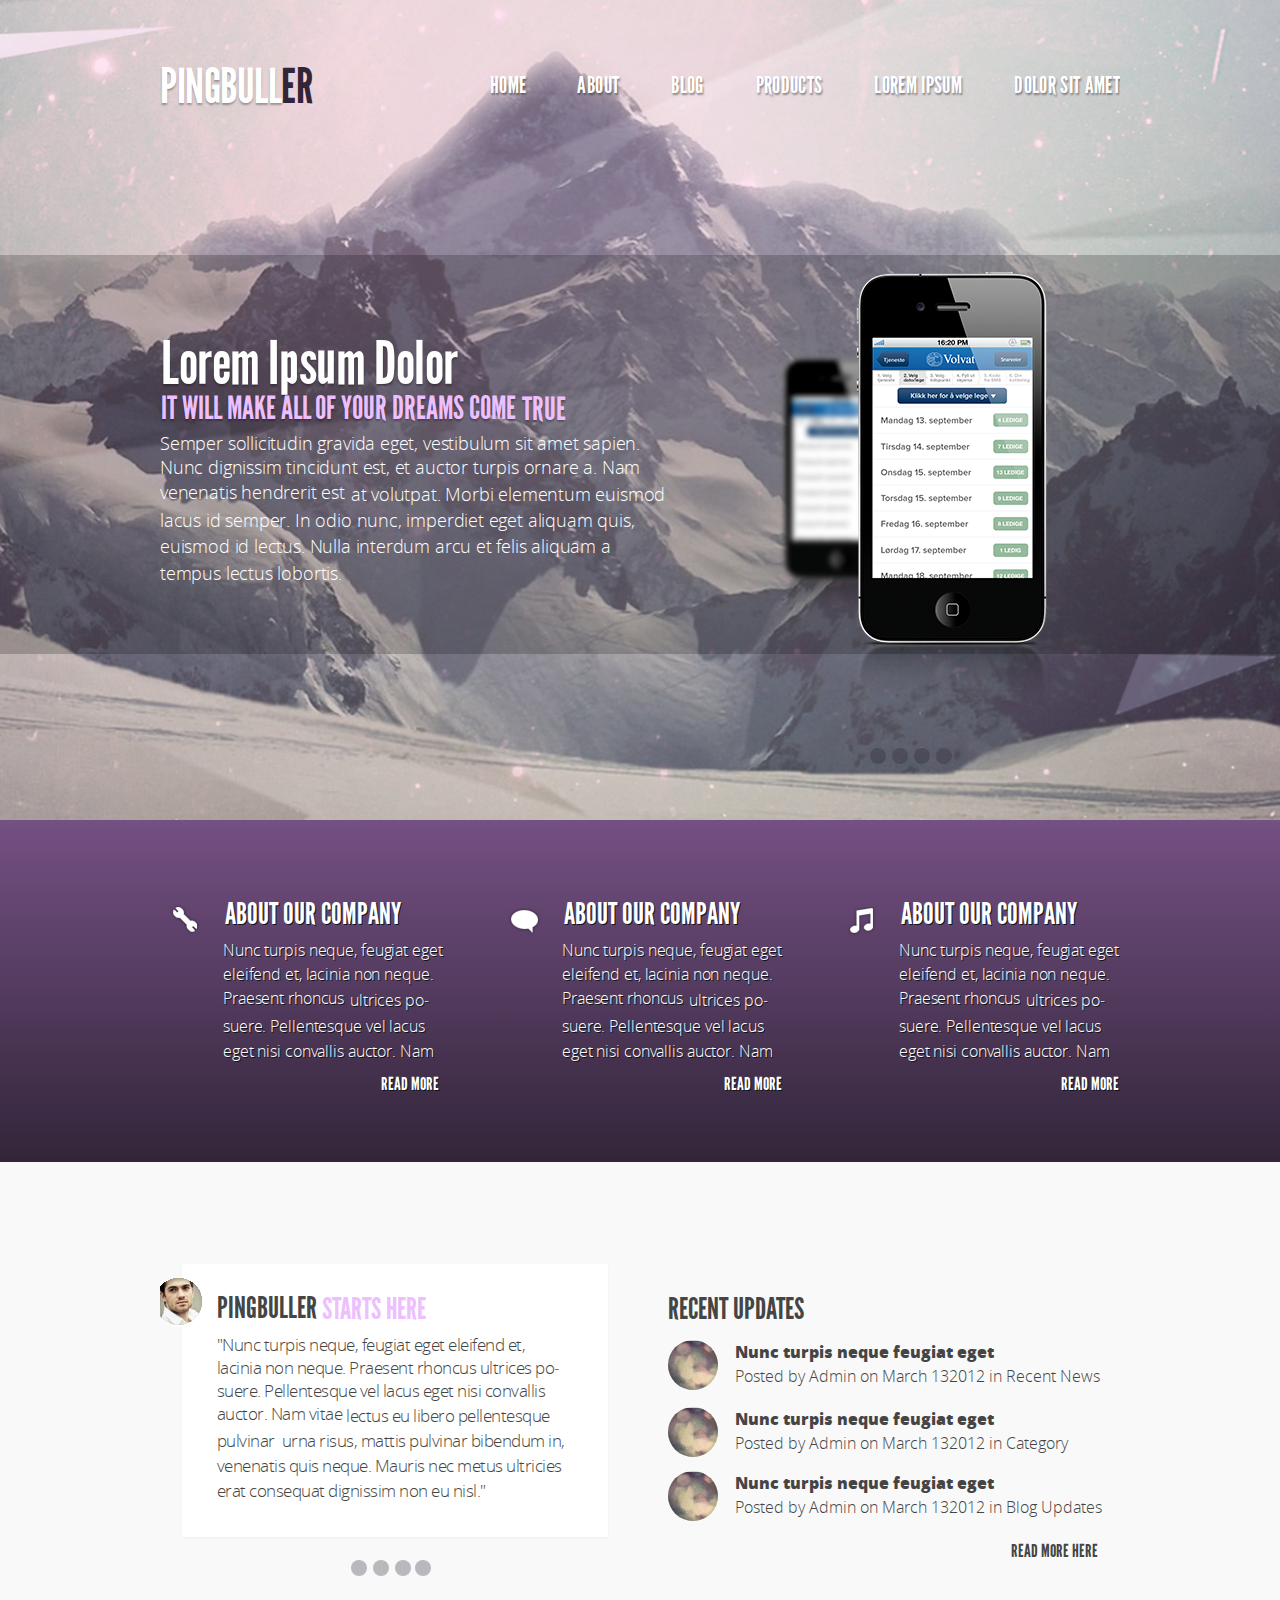
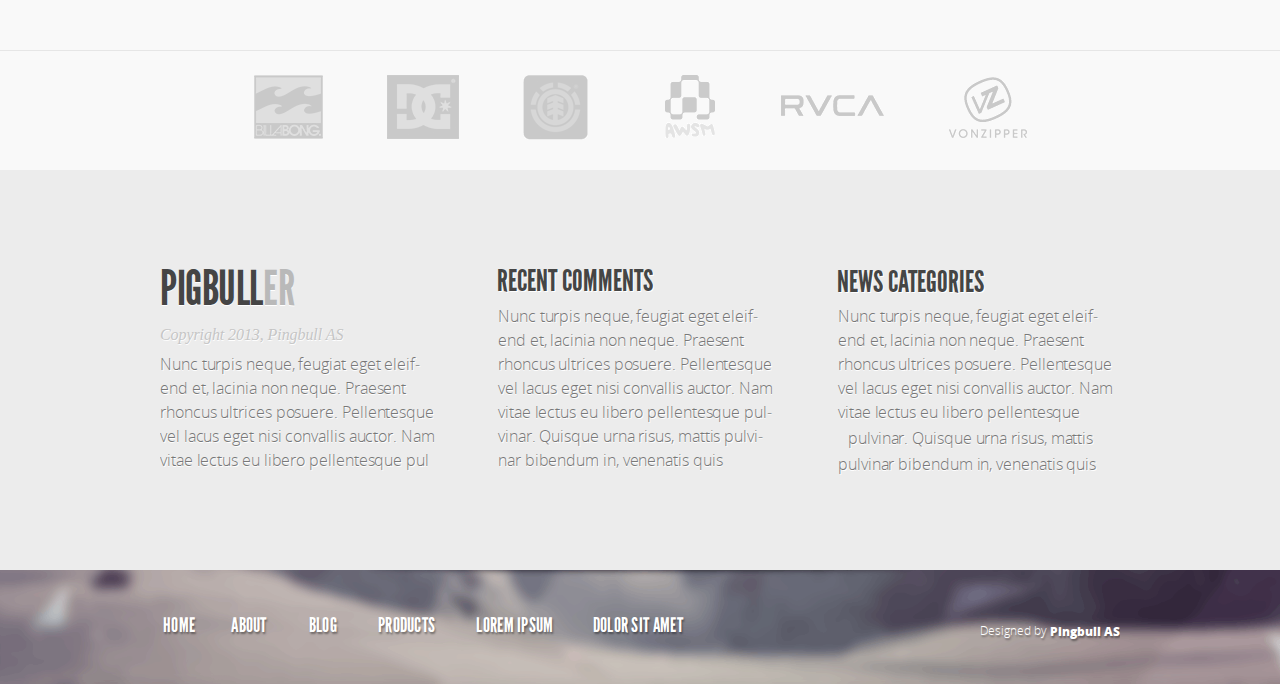
==== index.html @ 37b20852 "two size" ====
<!DOCTYPE html>
<html lang="ru">
<head>
<meta charset="utf-8">
<meta name="viewport" content="width=device-width, initial-scale=1.0">
	<link rel="stylesheet" href="css/reset.css">
	<link rel="stylesheet" href="css/style.css">
	<link rel="stylesheet" href="css/fonts.css">
	<link rel="stylesheet" href="css/media.css">
	<link rel="stylesheet" href="css/sprite.css">
	<!--[if lt IE 9]>
    <script src="http://html5shim.googlecode.com/svn/trunk/html5.js"></script>
    <script src="http://css3-mediaqueries-js.googlecode.com/svn/trunk/css3-mediaqueries.js"></script>
<![endif]-->
	<title>Pingbuller</title>
</head>
<body>
	<div class="wrapper">
		<div class="container__main">
			<div class="fon--header">
				<header class="header">
					<div class="container container--logo">
						<div class="logo">
							<a class="logo__link" href="#"><span class="logo__link logo__link--white">Pingbull</span><span class="logo__link logo__link--violet">er</span></a>
						</div>
							<div class="menu">
								<ul class="menu__list">
									<li class="menu__item"><a class="menu__link menu__link--visible" href="#">Home</a></li>
									<li class="menu__item"><a class="menu__link" href="#">About</a></li>
									<li class="menu__item"><a class="menu__link" href="#">Blog</a></li>
									<li class="menu__item"><a class="menu__link" href="#">Products</a></li>
									<li class="menu__item"><a class="menu__link" href="#">Lorem ipsum</a></li>
									<li class="menu__item menu__item--last"><a class="menu__link" href="#">dolor sit amet</a></li>
								</ul>
							</div>
						
					</div>
					<div class="slider">
						
							<div class="container ">
								<div class="slider__img clearfix">
									<img class="slider__img--small" src="img/iPhone_4_copy.png" alt="photo iPhone small">
									<img class="slider__img--big" src="img/iPhone_4.png" alt="photo iPhone big">
								</div>
							</div>
							<div class="slider__fon clearfix">
								<div class="container">
									<div class="slider__block clearfix">
										<div class="slider__content clearfix">
											<p class="slider__title slider__title--white">Lorem Ipsum Dolor</p>
											<p class="slider__title slider__title--violet">IT WILL MAKE ALL OF YOUR DREAMS COME<span class="slider__title slider__title--hidden">&nbsp;True</span></p> 
											<p class="slider__text">Semper sollicitudin gravida eget, ves&shy;tibulum sit amet sapien. Nunc dignis&shy;sim tincidunt est, et auctor turpis ornare a. Nam venenatis hendrerit est<span class="slider__text slider__text--hidden">&nbsp;at volutpat. Morbi elementum euismod lacus id semper. In odio nunc, imperdiet eget aliquam quis, euismod id lectus. Nulla interdum arcu et felis aliquam a tempus lectus lobortis.</span></p>
										</div>
									</div>
								</div>
							</div>
							<div class="slider__markers container">
								<ul class="slider__list">
									<li class="slider__item">
										<div class="slider__link--passive"></div>
										<a class="slider__link" href="#">
											<div class="slider__link--push"></div>
										</a>
									</li>
									<li class="slider__item">
										<div class="slider__link--passive"></div>
										<a class="slider__link" href="#">
											<div class="slider__link--push"></div>
										</a>
									</li>
									<li class="slider__item">
										<div class="slider__link--passive"></div>
										<a class="slider__link" href="#">
											<div class="slider__link--push"></div>
										</a>
									</li>
									<li class="slider__item">
										<div class="slider__link--passive"></div>
										<a class="slider__link" href="#">
											<div class="slider__link--push"></div>
										</a>
									</li>
								</ul>
							</div>
					</div>
				</header>
			</div>
			<main class="main">
				<div class="fon--violet">
					<div class="container container--blurbs">
						<div class="blurbs__block blurbs__block--first">
							<p class="blurbs__title blurbs__title--first">ABOUT OUR COMPANY</p>
							<p class="blurbs__text">Nunc turpis neque, feugiat eget eleifend et, lacinia non neque. Praesent rhoncus&nbsp;<span class="blurbs__text blurbs__text--hidden"> ultrices po&shy;suere. Pel&shy;lentesque vel lacus&nbsp;</span><span class="blurbs__text blurbs__text--hiddens"> eget nisi convallis auctor. Nam</span></p>
							<a class="blurbs__link" href="#">read more</a>
						</div>

						<div class="blurbs__block blurbs__block--second">
							<p class="blurbs__title blurbs__title--second">ABOUT OUR COMPANY</p>
							<p class="blurbs__text">Nunc turpis neque, feugiat eget eleifend et, lacinia non neque. Praesent rhoncus<span class="blurbs__text blurbs__text--hidden">&nbsp; ultrices po&shy;suere. Pel&shy;lentesque vel lacus</span><span class="blurbs__text blurbs__text--hiddens">&nbsp; eget nisi convallis auctor. Nam</span></p>
							<a class="blurbs__link blurbs__link--second" href="#">read more</a>
						</div>

						<div class="blurbs__block blurbs__block--third">
							<p class="blurbs__title blurbs__title--third">ABOUT OUR COMPANY</p>
							<p class="blurbs__text">Nunc turpis neque, feugiat eget eleifend et, lacinia non neque. Praesent rhoncus<span class="blurbs__text blurbs__text--hidden">&nbsp; ultrices po&shy;suere. Pel&shy;lentesque vel lacus</span><span class="blurbs__text blurbs__text--hiddens">&nbsp; eget nisi convallis auctor. Nam</span></p>
							<a class="blurbs__link blurbs__link--second" href="#">read more</a>
						</div>
					</div>
				</div>
				<div class="fon--grey">
					<div class="container">
						<div class="central__block ">
							<div class="referens clearfix">
								<div class="referens__block" >
									<p class="referens__title">PingbulLer<span class="referens__subtitle referens__subtitle--string">&nbsp;starts here</span></p> 
									<p class="referens__subtitle referens__subtitle--abzac">starts here</p>
									<p class="referens__text">&quot;Nunc turpis neque, feu&shy;giat eget eleifend et, lacinia non neque. Prae&shy;sent rhoncus ultrices po&shy;suere. Pellentesque vel lacus eget nisi conval&shy;lis auctor. Nam vitae<span class="referens__text referens__text--hidden">lectus eu libero pellentesque pulvinar</span><span class="referens__text referens__text--hiddens">&nbsp; urna risus, mattis pulvinar bibendum in, venenatis quis neque. Mauris nec metus ultricies erat consequat dignissim non eu nisl.&quot;</span></p>
								</div>
								<div class="referens__marker">
									<div class="slider__markers slider__markers--referens">
										<ul class="slider__list slider__list--referens">
											<li class="slider__item slider__item--referens"><a class="slider__link" href="#">
												<div class="slider__link--passive"></div>
												<div class="slider__link--active"></div>
												</a>
											</li>
											<li class="slider__item slider_item--referens"><a class="slider__link" href="#">
												<div class="slider__link--passive"></div>
												<div class="slider__link--active"></div>
												</a>
											</li>
											<li class="slider__item slider_item--referens"><a class="slider__link" href="#">
												<div class="slider__link--passive"></div>
												<div class="slider__link--active"></div>
												</a>
											</li>
											<li class="slider__item slider_item--referens"><a class="slider__link" href="#">
												<div class="slider__link--passive"></div>
												<div class="slider__link--active"></div>
												</a>
											</li>
										</ul>
									</div>
								</div>
							</div>

							<div class="blogs">
								<p class="blogs__title">recent updates</p>
								<ul class="blogs__content">
									<li class="blogs__item">
										<p class="blogs__text">Nunc turpis neque<span class="blogs__text blog__text--hidden">&nbsp;feugiat eget</span></p>  
										<p class="blogs__date">Posted by Admin on March 13&nbsp;<span class="blogs__date blogs__date--hidden">2012</span><span class="blogs__date blogs__date--hiddens"> in Recent News</span></p>
									</li>
									<li class="blogs__item">
										<p class="blogs__text">Nunc turpis neque<span class="blogs__text blog__text--hidden">&nbsp;feugiat eget</span></p>  
										<p class="blogs__date">Posted by Admin on March 13&nbsp;<span class="blogs__date blogs__date--hidden">2012</span><span class="blogs__date blogs__date--hiddens"> in Category</span></p>
									</li>
									<li class=" blogs__item blogs__item--corrected">
										<p class="blogs__text">Nunc turpis neque<span class="blogs__text blog__text--hidden">&nbsp;feugiat eget</span></p>  
										<p class="blogs__date">Posted by Admin on March 13&nbsp;<span class="blogs__date blogs__date--hidden">2012 </span><span class="blogs__date blogs__date--hiddens">in Blog Updates</span></p>
									</li>
								</ul>
								<a class="blogs__link blogs__link--other" href="#">More blog posts</a>
								<a class="blogs__link blogs__link--big" href="#">Read more here</a>
							</div>
						</div>
					</div>
						
						<div class="brend">
							<div class="container">
								<ul class="brend__block  clearfix">
									<li class="brend__item"><a class="brend__link brend__link--blabong" href="#"></a></li>
									<li class="brend__item"><a class="brend__link brend__link--gg" href="#"></a></li>
									<li class="brend__item"><a class="brend__link brend__link--tree" href="#"></a></li>
									<li class="brend__item"><a class="brend__link brend__link--awsm" href="#"></a></li>
									<li class="brend__item brend__item--rvca"><a class="brend__link brend__link--rvca" href="#"></a></li>
									<li class="brend__item brend__item--vonzipper"><a class="brend__link brend__link--vonzipper" href="#"></a></li>
								</ul>
							</div>
						</div>
				</div>
				<div class="fon--bej">
					<div class="container">
						<div class="news clearfix">
							<div class="news__block news__block--hidden">
								<p class="news__title">NEWS CATEGORIES</p>
								<p class="news__text">Nunc turpis neque, feugiat eget eleifend et, lacinia non neque. Praesent rhoncus ultrices posuere. Pellen&shy;tesque vel lacus eget nisi convallis auctor. Nam vitae lectus eu libero pellentesque</p>
								
							</div>
							<div class="news__block news__block--pingbuller">
								<p class="news__title news__title--pinbuller">pigbull<span class="news__title news__title--end">er</span></p>
								<p class="news__subtitle">Copyright 2013, Pingbull AS</p>
								<p class="news__text news__text--pingbuller">Nunc turpis neque, feugiat eget eleif&shy;end et, lacinia non neque. Praesent rhoncus ultrices posuere. Pellentesque vel lacus eget nisi convallis auctor. Nam vitae lectus eu libero pellentesque pul&shy;</p>

							</div>
							<div class="news__block news__block--hidden news__block--second">
								<p class="news__title">NEWS CATEGORIES</p>
								<p class="news__text">Nunc turpis neque, feugiat eget eleifend et, lacinia non neque. Praesent rhoncus ultrices posuere. Pellen&shy;tesque vel lacus eget nisi convallis auctor. Nam vitae lectus eu libero pellentesque </p>
								
							</div>
							<div class="news__block news__block--comments">
								<p class="news__title news__title--comments">RECENT COMMENTS</p>
								<p class="news__text news__text--comments">Nunc turpis neque, feugiat eget eleif&shy;end et, lacinia non neque. Praesent rhoncus ultrices posuere. Pellentesque vel lacus eget nisi convallis auctor. Nam vitae lectus eu libero pellentesque pul&shy;vinar. Quisque urna risus, mattis pulvi&shy;nar bibendum in, venenatis quis</p>
								
							</div>
							<div class="news__block news__block--last">
								<p class="news__title news__title--categories">NEWS CATEGORIES</p>
								<p class="news__text news__text--categories">Nunc turpis neque, feugiat eget eleif&shy;end et, lacinia non neque. Praesent rhoncus ultrices posuere. Pellen&shy;tesque vel lacus eget nisi convallis auctor. Nam vitae lectus eu libero pellentesque <span class="news__text news__text--hiddens">pul&shy;vinar. Quisque urna risus, mattis pulvi&shy;nar bibendum in, venenatis quis</span></p>
								
							</div>
						</div>
					</div>
				</div>
			</main>
		</div>
		<footer class="footer">
			<div class="container container--footer clearfix">
				<div class="menu menu--footer">
					<ul class="menu__list">
						<li class="menu__item menu__item--footer"><a class="menu__link menu__link--footer" href="#">Home</a></li>
						<li class="menu__item menu__item--footer"><a class="menu__link menu__link--footer" href="#">About</a></li>
						<li class="menu__item menu__item--footer"><a class="menu__link menu__link--footer" href="#">Blog</a></li>	
						<li class="menu__item menu__item--footer"><a class="menu__link menu__link--footer" href="#">Products</a></li>
						<li class="menu__item menu__item--footer"><a class="menu__link menu__link--footer" href="#">Lorem ipsum</a></li>
						<li class="menu__item menu__item--footer"><a class="menu__link menu__link--footer" href="#">dolor sit amet</a></li>
					</ul>
				</div>
				<p class="copyright copyright--footer copyright--light">Designed by <span class="copyright--bold"> Pingbull AS</span></p>
			</div>
		</footer>
	</div>
</body>
</html>
---- css/style.css ----
html,
body,
.wrapper {
	height: 100%;
}
body {
	font-family: "open_sansextrabold", "open_sanslight", "league_gothic", arial, verdana, Georgia, sans-serif;
}
.clearfix:after {
	content: ' ';
	clear: both;
	height: 0;
	display: inline-block;
	visibility: hidden;
}

.wrapper {
	width: 100%;
	background: #cecece;
}
.container__main {
	margin: 0px auto;
	min-height: 100%;
}
.container {
	margin: 0px auto;
}

/*---------HEADER ------*/

.fon--header {
	border-color: #cecece;
	background-image: url(../img/bg_960.jpg);
	background-repeat:  no-repeat;
	background-position:  top center;
	background-size: cover;
}
.header {
	margin: 0 auto;
}
/*---------LOGO--------*/

.container--logo {
	padding-top: 54px;
	position: relative;
	overflow: hidden;
}
.logo {
	display: inline-block;
	position: absolute;
	top: 54;
	left: 0;
}
.logo__link {
	display: inline-block;
	font-family: "league_gothic";
	font-size: 48px;
	letter-spacing: -0.01em;
	text-transform: uppercase;
}
.logo__link--white {
	color: #fff;
	text-shadow: 0px 2px 2px rgba(0, 0, 0, 0.3);
}
.logo__link--violet {
	color: #322539;
}

/*------MENU ----------*/
.menu {
	display: inline-block;
	margin: 0 auto;
	vertical-align: middle;
	/*border-radius: 10px;
	visibility: hidden;
	height: 259px;
	opacity: 0.9;
	background-color: rgb(54, 41, 62);
	border: 1px solid rgb(5, 17, 22);
	box-shadow: 0 3px 5px rgba(0, 0, 0, 0.2);*/
}
.menu__item {
	display: inline-block;
	text-align: right;
	vertical-align: middle;
	padding: 0;
	margin: 0;
	
	
	/*border-bottom: 1px solid rgba(53,39,61,0.9);
	-webkit-box-shadow: inset 0px 1px 0px 0px rgba(105,82,114,0.59);
    -moz-box-shadow: inset 0px 1px 0px 0px rgba(105,82,114,0.59);
	box-shadow: inset 0px 1px 0px 0px rgba(105,82,114,0.59);*/
}

.menu__list .menu__item--last {
	margin-right: 0px;
}
.menu__item--last .menu__link {
	padding-right: 0px;
}
.menu__link--visible  {
	visibility: visible;
}
.menu__link {
	display: block;
	border-bottom: 2px solid transparent;
	padding: 0px 3px;
	font-family: "league_gothic";
	text-shadow: 1px 1.7px 2px rgba(0, 0, 0, 0.4);
	font-size: 23px;
	line-height: 27px;
	text-transform: uppercase;
	color: #fff;
}

.menu__link:hover {
	border-bottom: 2px solid #edbfff;
	text-shadow: 0px 0px 10px rgba(255, 255, 255, 0.6);
	visibility: visible;
}
/*.menu__item:hover {
	border-bottom: 2px solid #edbfff;
	background-color: rgba(43, 34, 49, 0.3);
}*/
/*------SLIDER---------*/
.slider {
	
}
.slider__fon {
	background-color: rgba(0, 0, 0, 0.2);
}
.slider__block {
	position: relative;
	overflow: hidden;
}
.slider__content {
	float: left;
}
.slider__title {
	font-family: "league_gothic";
	text-shadow: 0px 2px 2px rgba(0, 0, 0, 0.3);
}
.slider__title--white {
	display: block;
	color: #fefefe;
	font-size: 35px;
	letter-spacing: -0.007em;
	font-weight: 100;
	text-transform: capitalize;
}
.slider__title--hidden {
	visibility: hidden;
}
.slider__title--violet,
.slider__title--hidden {
	display: inline-block;
	color: #edbfff;
	text-transform: uppercase;
	vertical-align: middle;
}
.slider__img {
	position: relative;
	font-size: 0;
	float: right;
	margin: 0 auto;
	height: 100%;
}
.slider__img--small {
	display: block;
	position: absolute;
	z-index: 10;
}
.slider__img--big {
	display: block;
	position: absolute;
	z-index: 20;
}
.slider__text {
	color: #fff;
	font-family: "open_sanslight";
}
.slider__markers {
	position: relative;
	overflow: hidden;
	margin: 0px auto;
}
.slider__list {
	float: right;
	width: 92px;
	margin-right: 168px;
}
.slider__item {
	display: inline-block;
    float: right;
    width: 16px;
    height: 16px;
    margin-left: 6px;
 }
.slider__link {
	display: block;
}
.slider__link--passive {
	width: 16px;
    height: 16px;
    border-radius: 100%;
	background-color: rgba(43, 34, 49, 0.3);
}
.slider__link--push {
	width: 8px;
    height: 8px;
    margin: -14px auto;
    border-radius: 100%;
    border: 1px solid #fff;
    -webkit-box-shadow: 0px 0px 5px 0px rgba(0,0,0,0.8);
    -moz-box-shadow: 0px 0px 5px 0px rgba(0,0,0,0.8);
	box-shadow: 0px 0px 5px 0px rgba(0,0,0,0.8);
	background: rgba(255,255,255,1);
	background: -moz-linear-gradient(top, rgba(255,255,255,1) 0%, rgba(212,212,212,1) 100%);
	background: -webkit-gradient(left top, left bottom, color-stop(0%, rgba(255,255,255,1)), color-stop(100%, rgba(212,212,212,1)));
	background: -webkit-linear-gradient(top, rgba(255,255,255,1) 0%, rgba(212,212,212,1) 100%);
	background: -o-linear-gradient(top, rgba(255,255,255,1) 0%, rgba(212,212,212,1) 100%);
	background: -ms-linear-gradient(top, rgba(255,255,255,1) 0%, rgba(212,212,212,1) 100%);
	background: linear-gradient(to bottom, rgba(255,255,255,1) 0%, rgba(212,212,212,1) 100%);
	visibility: hidden;
}
.slider__link--push:active {
	visibility: visible;
}

/*------MAIN ----------*/
.main {
	margin: 0 auto;
}
.fon--violet {
	position: relative;
	overflow: hidden;
	background: rgba(116,80,131,1);
	background-image: linear-gradient(to top, #322539 0%, #745083 100%);
	background: -moz-linear-gradient(top, rgba(116,80,131,1) 0%, rgba(50,37,57,1) 100%);
	background: -webkit-gradient(left top, left bottom, color-stop(0%, rgba(116,80,131,1)), color-stop(100%, rgba(50,37,57,1)));
	background: -webkit-linear-gradient(top, rgba(116,80,131,1) 0%, rgba(50,37,57,1) 100%);
	background: -o-linear-gradient(top, rgba(116,80,131,1) 0%, rgba(50,37,57,1) 100%);
	background: -ms-linear-gradient(top, rgba(116,80,131,1) 0%, rgba(50,37,57,1) 100%);
	background: linear-gradient(to bottom, rgba(116,80,131,1) 0%, rgba(50,37,57,1) 100%);
}

/*---------BLURBS ---------*/
.container--blurbs {
	position: relative;
	overflow: hidden;
	margin: 0 auto;
}
.blurbs__block {
	display: inline-block;
	float: left;
	padding: 0px;
	box-sizing: border-box;
	color: #fff;
}
.blurbs__block--third {
	padding-top: 0;
	margin-right: 0;
	padding-right: 0;
}
.blurbs__title {
	position: relative;
	font-family: "league_gothic";
	font-size: 24px;
	color: #fff;
	text-transform: uppercase;
	text-shadow: 1px 1px 0px #0f1518;
}
.blurbs__title:before {
	content: " ";
	position: absolute;
	width:  31px;
	height: 31px;
	background: url(../img/icon.png) no-repeat 0 0;
}

.blurbs__text {
	width: 196px;
	padding-top: 0px;
	font-family: "open_sanslight";
	font-size: 16px;
	color: #fff;
	letter-spacing: 0.0em;
	line-height: 24px;
	text-shadow: 1px 1px 0px #0f1518;
}
.blurbs__text--hidden,
.blurbs__text--hiddens {
	/*display: none;*/
	visibility: hidden;
}
.blurbs__link {
	display: block;
	font-family: "league_gothic";
	font-size: 18px;
	color: #fff; 
	text-align: right;
	margin-right: 6px;
	padding-top: 19px;
	text-transform: uppercase;
	text-shadow: 1px 1px 0px #0f1518;
}
.blurbs__link:hover {
	text-shadow: 0px 0px 8px rgba(255, 255, 255, 0.8);
}

/*---------REFERENS --------*/
.fon--grey{
	margin: 0 auto;
	background: #f9f9f9;
	padding-bottom: 0px;
}
.central__block {
	position: relative;
	overflow: hidden;
	
	
}
.referens {
	float: left;
	margin: 0 auto;
	font-family: "league_gothic";
	 
}
.referens__block {
	float: left;
	margin: 0px;
	background: #fff;
	-webkit-box-shadow: 0 1px 2px rgba(0,0,0,0.05);
    -moz-box-shadow: 0 1px 2px rgba(0,0,0,0.05);
	box-shadow: 0 1px 2px rgba(0,0,0,0.05);
}
.referens__title {
	position: relative;
	display: block;
	vertical-align: middle;
	color: #454545;
	text-transform: uppercase;
}
.referens__title:before {
	content: " ";
	position: absolute;
	top: -8px;
	left: -63px;
	width:  52px;
	height: 52px;
	background: url(../img/icon_photo.png) no-repeat 0 0;
}
.referens__subtitle {
	display: inline-block;
	color: #edbfff;
	text-transform: uppercase;
}
.referens__subtitle--string {
	visibility: hidden;
	display: inline-block;
}
.referens__text {
	display: inline-block;
	color: #454545;
	font-family: "open_sanslight";
	letter-spacing: -0.03em;
}
.referens__text--hidden,
.referens__text--hiddens {
	display: none;

}
.slider__markers--referens {
	float: right;
	margin: 0px auto;
	position: relative;
	overflow: hidden;
}
.slider__list--referens {
	float: right;
}
.slider__item--referens {
	display: inline-block;
    float: right;
    width: 16px;
    height: 16px;
}
/*-----BLOGS ---------*/
.blogs {
	float: left;
	margin: 0 auto;
}
.blogs__title {
	color: #454545;
	font-size: 30px;
	font-family: "league_gothic";
	text-transform: uppercase;
}

.blogs__item {
	display: inline-block;
	
	position: relative;
	text-align: left;
	font-size: 16px;
	color: #454545;
}
.blogs__item:before {
	position: absolute;
	content: " ";
	left: -67px;
	top: 0px;
	width: 50px;
	height: 50px;
	border-radius: 50%;
	background: url(../img/bgd_ul.png) no-repeat 0 0;
	-webkit-box-shadow: 2px 2px 0px 0px rgba(255,255,255,1);
    -moz-box-shadow: 2px 2px 0px 0px rgba(255,255,255,1);
	box-shadow: 2px 2px 0px 0px rgba(255,255,255,1);
    -webkit-box-shadow: inset 0px 0px 5px 0px rgba(0,0,0,0.4);
    -moz-box-shadow: inset 0px 0px 5px 0px rgba(0,0,0,0.4);
	box-shadow: inset 0px 0px 5px 0px rgba(0,0,0,0.4);
}

.blogs__text {
	margin: 0px 0px 0px 0px;
	font-family: "open_sansextrabold";
} 
.blog__text--hidden {
	display: none;
}
.blogs__date {
	margin: -1px 0px 6px 0px;
	display: inline-block;
	vertical-align: middle;
	letter-spacing: 0.00em;
	font-family: "open_sanslight";
}
.blogs__date--hidden,
.blogs__date--hiddens {
	display: none;
}

.blog__text {
	display: inline-block;
	vertical-align: middle;
}
.blog__text--hidden {
	display: none;
}
.blogs__link {
	display: block;
	
	color: #454545; 
	text-align: right;
	font-family: "league_gothic";
	font-size: 18px;
	text-shadow: 1px 1px 0px #fff;
	text-transform: uppercase;
}
/*-------LOGOS BREND --------*/
.brend {
	border-top: 2px solid #fefefe;
	border-top: 1px solid #e6e6e6;
}
.brend__block {
	position: relative;
	overflow: hidden;
	margin: 0 auto;
	
}
.brend__item {
	display: inline-block;
	float: left;
	padding: 0;
}
.brend__link {
	display: block;
}
/*-------NEWS BLOCK-----*/
.fon--bej {
	background: #ececec;
}
.news {
	position: relative;
	overflow: hidden;
}
.news__block {
	float: left;
	display: inline-block;
}
.news__title {
	font-family: "league_gothic";
	font-size: 24px;
	color: #454545;
	text-shadow: 0.5px 0.9px 0 #fff;
}
.news__text {
	font-family: "open_sanslight";
	color: #787878;
	font-size: 16px;
	text-shadow: 1px 1px 0px #fff;
}
.news__block--comments {
	display: none;
}
.news__block--pingbuller {
	display: none;
}
.news__block--last {
	margin-right: 0;
}

/*-------FOOTER-----*/
.footer {
	background:  url("../img/bgd_bottom.png") center center no-repeat;
	background-size: cover;
}
.container--footer {
	margin: 0 auto;
	position: relative;
	overflow: hidden;
}
.menu--footer {
	display: inline-block;
}
.menu__list {
	display: block;
}

.menu__link:hover {
	border-bottom: 2px solid #edbfff;
	text-shadow: 0px 0px 10px rgba(255, 255, 255, 0.6);
}	
.copyright {
	display: block;
	padding-top: 10px;
	color: #fff;
	font-size: 12px;
	text-shadow: 2px 2px 2px #000;
}
.copyright--light {
	font-family: "open_sanslight";
}
.copyright--bold {
	font-family: "open_sansextrabold";
}
---- css/fonts.css ----
@font-face {
    font-family: 'open_sanslight';
    src: url('../fonts/open_sans_light/open-sans-light-webfont.eot');
    src: url('../fonts/open_sans_light/open-sans-light-webfont.eot?#iefix') format('embedded-opentype'),
         url('../fonts/open_sans_light/open-sans-light-webfont.woff2') format('woff2'),
         url('../fonts/open_sans_light/open-sans-light-webfont.woff') format('woff'),
         url('../fonts/open_sans_light/open-sans-light-webfont.ttf') format('truetype'),
         url('../fonts/open_sans_light/open-sans-light-webfont.svg#open_sanslight') format('svg');
    font-weight: normal;
    font-style: normal;
}
@font-face {
    font-family: 'open_sanslight';
    src: url('../fonts/open_sans_light/opensans-lightitalic-webfont.eot');
    src: url('../fonts/open_sans_light/opensans-lightitalic-webfont.eot?#iefix') format('embedded-opentype'),
         url('../fonts/open_sans_light/opensans-lightitalic-webfont.woff2') format('woff2'),
         url('../fonts/open_sans_light/opensans-lightitalic-webfont.woff') format('woff'),
         url('../fonts/open_sans_light/opensans-lightitalic-webfont.ttf') format('truetype'),
         url('../fonts/open_sans_light/opensans-lightitalic-webfont.svg#open_sanslight_italic') format('svg');
    font-weight: normal;
    font-style: italic;

}

@font-face {
    font-family: 'open_sansextrabold';
    src: url('../fonts/open_sans_extrabold/open-sans-extrabold-webfont.eot');
    src: url('../fonts/open_sans_extrabold/open-sans-extrabold-webfont.eot?#iefix') format('embedded-opentype'),
         url('../fonts/open_sans_extrabold/open-sans-extrabold-webfont.woff2') format('woff2'),
         url('../fonts/open_sans_extrabold/open-sans-extrabold-webfont.woff') format('woff'),
         url('../fonts/open_sans_extrabold/open-sans-extrabold-webfont.ttf') format('truetype'),
         url('../fonts/open_sans_extrabold/open-sans-extrabold-webfont.svg#open_sansextrabold') format('svg');
    font-weight: normal;
    font-style: normal;

}
@font-face {
    font-family: 'open_sansextrabold';
    src: url('../fonts/open_sans_extrabold/opensans-extrabolditalic-webfont.eot');
    src: url('../fonts/open_sans_extrabold/opensans-extrabolditalic-webfont.eot?#iefix') format('embedded-opentype'),
         url('../fonts/open_sans_extrabold/opensans-extrabolditalic-webfont.woff2') format('woff2'),
         url('../fonts/open_sans_extrabold/opensans-extrabolditalic-webfont.woff') format('woff'),
         url('../fonts/open_sans_extrabold/opensans-extrabolditalic-webfont.ttf') format('truetype'),
         url('../fonts/open_sans_extrabold/opensans-extrabolditalic-webfont.svg#open_sansextrabold_italic') format('svg');
    font-weight: normal;
    font-style: italic;

}

@font-face {
    font-family: 'league_gothic';
    src: url('../fonts/league_gotic/leaguegothic-italic-webfont.eot');
    src: url('../fonts/league_gotic/leaguegothic-italic-webfont.eot?#iefix') format('embedded-opentype'),
         url('../fonts/league_gotic/leaguegothic-italic-webfont.woff2') format('woff2'),
         url('../fonts/league_gotic/leaguegothic-italic-webfont.woff') format('woff'),
         url('../fonts/league_gotic/leaguegothic-italic-webfont.ttf') format('truetype'),
         url('../fonts/league_gotic/leaguegothic-italic-webfont.svg#league_gothicitalic') format('svg');
    font-weight: normal;
    font-style: italic;

}
@font-face {
    font-family: 'league_gothic';
    src: url('../fonts/league_gotic/leaguegothic-regular-webfont.eot');
    src: url('../fonts/league_gotic/leaguegothic-regular-webfont.eot?#iefix') format('embedded-opentype'),
         url('../fonts/league_gotic/leaguegothic-regular-webfont.woff2') format('woff2'),
         url('../fonts/league_gotic/leaguegothic-regular-webfont.woff') format('woff'),
         url('../fonts/league_gotic/leaguegothic-regular-webfont.ttf') format('truetype'),
         url('../fonts/league_gotic/leaguegothic-regular-webfont.svg#league_gothicregular') format('svg');
    font-weight: normal;
    font-style: normal;

}
---- css/media.css ----
/*---------320px---------*/
@media screen and (max-width: 479px) {
	.container {
		max-width: 320px;/*13.3%*/
		width: 100%;
	}
	.container__main {
		padding-bottom: 201px;
	}
	.slider__text {
		display: none;
	}
	.blurbs__block {
		width: 220px;
	}
	.referens {
		width: 280px;
	}
	.referens_block {
		width: 182px; 
	}
	.referens__text--hidden {
		display: none;
	}
	.blogs {
		width: 280px;
	}
	.blogs__item {
		width: 280px;
	}
	.fon--bej {
		display: none;
	}
	.footer {
		height: 201px;
		margin-top: -201px;
	}
	.menu--footer {
		display: none;
	}
	.copyright {
		padding-top: 41px;
	}	

}
/*---------480px---------*/
@media screen and (min-width: 480px) and (max-width: 767px) {
	.container {
		max-width: 480px;/*20%*/
		width: 100%;
	}
	
	.container__main {
		padding-bottom: 201px;
	}	
	.blurbs__block {
		width: 380px;
	}
	.referens {
		width: 418px;
	}
	.referens_block {
		width: 350px;
	}
	.blogs {
		width: 342px;
	}
	.blogs__item {
		width: 265px;
	}
	.news__block {
		width: 440px;
	}
	.footer {
		height: 201px;
		margin-top: -201px;
	}
	.copyright {
		padding-top: 41px;
	}	

	.menu--footer {
		margin-top: 38px;
	}

	.menu__item--footer {
		display: inline-block;
		margin: 0px;
		margin-right: 29px;
	}
	
	.menu__item--footer:nth-child(2) {
		margin-left: 0;
		margin-right: 32px;
	}
	.menu__item--footer:nth-child(3) {
		margin-right: 32px;
	}
	.menu__item--footer:nth-child(4) {
		margin-right: 32px;
	}
	.menu__item--footer:nth-child(5) {
		margin-right: 30px;
	}
	.menu__link--footer {
		font-size: 20px;
		
		line-height: 34px;
	}
	
	.copyright--footer {
		display: block;
		float: right;
		padding-top: 91px;
		margin-right: 41px;
		line-height: 34px;
		color: #fff;
		text-shadow: 1px 1.7px 2px rgba(0, 0, 0, 0.4);
	}
}
}
/*---------768px---------*/
@media screen and (min-width: 768px)   {
	
	.container {
		max-width: 768px;/*32%*/
		width: 100%;
	}	
	
	.container__main {
		padding-bottom: 204px;
	}
	.footer {
		height: 204px;
		margin-top: -204px;
	}
	
	.logo__link--violet {
		margin-left: 4px;
	}
	.menu {
		margin-top: 86px;
		margin-left: 0px;
	}
	.menu__item {
		margin-right: 42px;
	}
	.menu__link {
		letter-spacing: 0.01em;
	}
	.slider {
		margin-top: 51px;
		padding-top: 0px;
	}
	.slider__block {
		padding-top: 102px;
	}
	.slider__title {
		margin-left: 25px;
	}

	.slider__title--white {
		font-size: 48px;
		font-weight: 400;
		line-height: 36px;
		letter-spacing: -0.004em;
	}
	.slider__img {
		margin-right: -2px;
		margin-top: 10px;
		
	}
	.slider__img--big {
		top: 7px;
		right: 71px;
	}
	.slider__img--small {
		top: 84px;
		right: 217px;
	}
	.slider__text--hidden {
		display: none;
	}
	.slider__text {
		color: #fff;
		font-family: "open_sanslight";
		font-size: 16px;
		letter-spacing: 0.00em;
		line-height: 27px;
		width: 280px;
		margin-top: -2px;
		margin-left: 25px;
		padding-bottom: 61px;
	}
	.slider__title--violet,
	.slider__title--hidden {
		font-size: 25px;
		line-height: 36px;
		letter-spacing: 0.001em;
		margin-top: 6px;
		margin-left: 22px;
	}
	.slider__markers {
		padding-top: 37px;
		padding-bottom: 101px;
	}
	.slider__list {
		margin-right: 164px;
	}
	.slider__item {
		margin-left: 6px;
	 }
	/*---------BLURBS ---------*/
	.container--blurbs {
		padding-top: 74px;
		padding-bottom: 47px;
	}
	.blurbs__block {
		width: 144px;
		margin-bottom: 20px;
		margin-left: 66px;
		margin-right: 0px;
	}
	.blurbs__text {
		width: 151px;
		margin-top: 3px;
		margin-right: 2px;
		letter-spacing: -0.007em;
		line-height: 23.5px;
	}
	.blurbs__title:before {
		top: 5px;
		left: -53px;
	}
	.blurbs__block--second {
		margin-right: 50px;
		margin-left: 108px;
	}
	.blurbs__block--third {
		margin-top: 0px;
	}
	.blurbs__text--hidden {
		visibility: visible;
	}
	.blurbs__link {
		margin-right: -2px;
		margin-top: -60px;
	}
	/*---------REFERENS --------*/
	.referens {
		width: 316px;
		margin-left: 25px;
		padding-top: 102px;
		text-shadow: 0.5px 0.9px 0 white;
		font-size: 24px;
		font-weight: 400;
		line-height: 24px;
	}
	.referens_block {
		width: 252px;
		padding: 23px 13px 0px 36px;
	}
	.referens__title {
		margin: 27px 0px 0px 41px;
		letter-spacing: 0.00em;
	}
	.referens__subtitle {
		margin: -6px 0px 0px 41px;
	}
	.referens__text {
		margin: 9px 0px 0px 39px;
		padding: 0px 25px 45px 0px;
		line-height: 23px;
		letter-spacing: -0.001em;
		text-shadow: 0.5px 0.9px 0 white;
		font-size: 16px;
		
	}
	.referens__title:before {
		top: -8px;
		left: -63px;
	}
	.referens__text--hidden {
		display: inline;
		margin-left: 4px;
	}
	.slider__markers--referens {
		margin-right: -50px;
		padding-top: 25px;
		padding-bottom: 74px;
	}
	.slider__list--referens {
		width: 92px;
		margin-right: 168px;
	}
	.slider__item--referens {
		margin-left: 4px;
	 } 
	 /*-----BLOGS ---------*/

	.blogs {
		width: 338px;
		margin-top: 124px;
		margin-left: 52px;
	}
	
	.blogs__title {
		margin: 1px 0px 0px 4px;
	}
	.blogs__content {
		margin: 12px 0px 0px 71px;
	}
	.blog__text--hidden {
		display: inline-block;
		margin-top: -4px;
	}
	.blogs__date--hidden {
		display: inline-block;
		margin-top: 2px;
		margin-left: -3px;

	}
	
	.blogs__item {
		width: 264px;
		margin: 1px 0px 8px 0px;
	}
	.blogs__link--big {
		visibility: hidden;
	}
	.blogs__link {
		margin: 0px 6px 0px 0px;
	}
	/*-------LOGOS BREND --------*/
	
	.brend__block {
		padding-top: 27px;
		padding-bottom: 30px;
		margin-left: 5px;
	}
	.brend__item {
		margin-right: 55px;
		
	}
	.brend__link--awsm {
		margin-left: 9px;
		margin-top: 0px;
	}
	.brend__link--rvca {
		margin-top: 20px;
	}
	
	.brend__item--vonzipper {
		float: right;
		margin-right: 38px;
	}
	.brend__link--vonzipper {
		margin-left: 0px;
		margin-top: 2px;
	}
	.news__block {
		width: 207px;
	}
	.news {
	padding-top: 100px;
	padding-bottom: 94px;
}
	.news__title {
			font-size: 24px;
			line-height: 24px;
			letter-spacing: 0.00em;
		}
		.news__title--comments {
			margin-top: 9px;
			margin-left: 9px;
		}	
		.news__text {
			text-shadow: 0.5px 0.9px 0 white;
			color: #787878;
			font-family: "open_sanslight";
			letter-spacing: 0.00em;
			font-size: 16px;
			font-weight: 300;
			line-height: 24px;
			margin-top: 8px;
		}
		.news__text--hiddens {
			display: none;
		}
		.news__block--second {
			
			margin-left: 59px;
		}
		.news__block--last {
			float: right;
			margin-right: 32px;
		}
	
	.copyright {
		padding-top: 41px;
	}	
	.menu--footer {
		margin-top: 38px;
	}

	.menu__item--footer {
		display: inline-block;
		margin: 0px;
		margin-right: 29px;
	}
	
	.menu__item--footer:nth-child(2) {
		margin-left: 0;
		margin-right: 32px;
	}
	.menu__item--footer:nth-child(3) {
		margin-right: 32px;
	}
	.menu__item--footer:nth-child(4) {
		margin-right: 32px;
	}
	.menu__item--footer:nth-child(5) {
		margin-right: 30px;
	}
	.menu__link--footer {
		font-size: 20px;
		
		line-height: 34px;
	}
	
	.copyright--footer {
		display: block;
		float: right;
		padding-top: 91px;
		margin-right: 41px;
		line-height: 34px;
		color: #fff;
		text-shadow: 1px 1.7px 2px rgba(0, 0, 0, 0.4);
	}
}
/*---------960px---------*/
@media (min-width: 960px)  {
	
	.container {
		max-width: 960px;/*40%*/
		width: 100%;
	}
	
	.container__main {
		padding-bottom: 114px;
	}
	.footer {
		height: 114px;
		margin-top: -114px;
	}
	.container--logo {
		padding-bottom: 142px;
	}
	.logo {
		display: inline-block;
	}
	.logo__link--violet {
		margin: 0px;
	}
	.menu {
		float: right;
		margin-top: 18px;
	}
	.menu__item:nth-child(2) {
		margin-left: 41px;
	}
	 
	.menu__item {
		margin-left: 42px;
	}
	.menu__link {
		letter-spacing: 0.015em;
	}
	.container--slider {
		margin-top: 117px;
		padding-top: 10px;
	}
	.slider__fon {
		margin-top: 12px;
	}
	.slider__block {
		padding-top: 87px;
	}
	.slider__title {
		margin-left: 1px;
		line-height: 44px;
		letter-spacing: -0.007em;
	}
	
	.slider__title--white {
		color: #fefefe;
		font-size: 60px;
	}
	.slider__block .slider__title--hidden {
		visibility: visible;
		margin-top: 2px;
	}
	.slider__title--violet,
	.slider__title--hidden {
		color: #edbfff;
		font-size: 32px;
		line-height: 43px;
		letter-spacing: -0.001em;
		margin-bottom: 4px;
		margin-top: 0px;
		
	}
	
	.slider__text {
		color: #fff;
		font-family: "open_sanslight";
		font-size: 18px;
		letter-spacing: -0.01em;
		line-height: 1.35;
		width: 514px;
		margin-top: -8px;
		margin-left: 0px;
		padding-bottom: 23px;
	}
	.slider__text--hidden {
		display: inline;
		margin-left: 1px;
	}
	.slider__img {
		margin-right: -2px;
		margin-top: 10px;
		
	}
	.slider__img--big {
		top: 7px;
		right: 71px;
	}
	.slider__img--small {
		top: 84px;
		right: 217px;
	}
	.slider__markers {
		padding-top: 94px;
		padding-bottom: 56px;
	}
	/*---------BLURBS ---------*/
	.container--blurbs {
		padding-top: 75px;
		padding-bottom: 47px;
	}
	.blurbs__block {
		width: 202px;
		margin-bottom: 20px;
		margin-left: 0px;
		margin-right: 0px;
	}
	.blurbs__block--third {
		padding-top: 15px;
	}
	.blurbs__title {
		font-size: 30px;
	}
	.blurbs__title:before {
		top: 4px;
		left: -51px;
	}
	.blurbs__block--third {
		padding: 0px;
		
	}
	.blurbs__block--first {
		margin-left: 65px;
	}
	.blurbs__block--second {
		margin-right: 135px;
		margin-left: 137px;
	}
	.blurbs__text {
		width: 226px;
		margin-top: 6px;
		margin-left: -2px;
		letter-spacing: -0.007em;
		line-height: 24px;
	}
	.blurbs__text--hidden,
	.blurbs__text--hiddens {
		visibility: visible;
	}
	.blurbs__title--first:before {
		content: " ";
		position: absolute;
		top: 9px;
		left: -55px;
		width: 30px;
		height: 31px;
		background-image: url(../img/icons.svg);
		background-repeat:  no-repeat;
		background-position:  -291px -372px;
	}
	.blurbs__title--second:before {
		content: " ";
		position: absolute;
		top: 13px;
		left: -56px;
		width: 33px;
		height: 28px;
		background-image: url(../img/icons.svg);
		background-repeat:  no-repeat;
		background-position:  -333px -372px;
	}
	.blurbs__title--third:before {
		content: " ";
		position: absolute;
		top: 12px;
		left: -54px;
		width: 29px;
		height: 29px;
		background-image: url(../img/icons.svg);
		background-repeat:  no-repeat;
		background-position:  -376px -372px;
	}
	.blurbs__link {
		margin-right: -12px;
		padding-top: 10px;
	}
	.blurbs__link--second {
		margin-right: -16px;
	}
	.central__block {
		position: relative;
		overflow: hidden;
	}
	/*---------REFERENS --------*/
	.referens {
		width: 428px;
		margin-left: 22px;
		padding-top: 102px;
		font-size: 30px;
		text-shadow: 1px 1px 0px #fff;
	}
	.referens__block {
		width: 356px;
		padding: 23px 41px 35px 29px;
	}
		
	.referens__title {
		display: inline-block;
		letter-spacing: 0.00em;
		margin: 0px 0px 0px 6px;
	}
	.referens__subtitle {
		margin: -2px 0px 0px 0px;
	}
	.referens__subtitle--abzac {
		display: none;
	}
	.referens__subtitle--string {
		visibility: visible;
	}
	.referens__text {
		margin: 6px 0px 0px 6px;
		padding: 0px;
		line-height: 23px;
		letter-spacing: -0.03em;
		font-size: 17px;
		line-height: 23px;
	}
	.referens__text--hidden {
		display: inline;
		margin-left: 4px;
	}
	
	.referens__text--hiddens {
		display: inline;
		margin-left: 0px;
	}
	.referens__title:before {
		top: -12px;
		left: -63px;
	}
	.slider__markers--referens {
		margin-right: 11px;
		padding-top: 23px;
		padding-bottom: 73px;
	}
	.slider__list--referens {
		width: 92px;
		margin-right: 168px;
	}
	.slider__item--referens {
		margin-left: 4px;
	 }
	 /*-----BLOGS ---------*/

	.blogs {
		width: 450px;
		margin-top: 127px;
		margin-left: 54px;
	}
	.blogs__item {
		width: 454px;
		margin: 0px 0px 8px 0px;
	}
	.blogs__title {
		margin: 1px 0px 0px 4px;
	}
	.blogs__content {
		margin: 13px 0px 0px 71px;
	}
	.blog__text--hidden {
		display: inline-block;
		margin-top: -5px;
		margin-left: 0px;
	}
	.blogs__date--hidden {
		display: inline-block;
		margin-top: 3px;
		margin-left: -4px;
	}
	
	.blogs__date--hiddens {
		display: inline-block;
		margin-top: 3px;
		margin-left: 4px;
	}
	.blogs__item--corrected {
		margin: -3px 0px -3px 0px;
	}
	.blogs__link--other {
		display: none;
	}
	.blogs__link--big {
		display: block;
	}
	.blogs__link {
		margin: 13px 16px 0px 0px;
	}
	/*-------LOGOS BREND --------*/
	.brend {
		margin-top: 1px;

	}
	
	.brend__block {
		margin-top: 24px;
		margin-left: 94px;
		padding-bottom: 30px;
	}
	.brend__item {
		margin-right: 64px;
		margin-left: 0px;
	}
	.brend__item:nth-child(3) {
		margin-right: 70px;
		
	}

	.brend__link--awsm {
		margin-left: 7px;
		margin-top: 0px;
	}
	.brend__link--rvca {
		margin-left: 2px;
		margin-top: 20px;
	}
	.brend__link--vonzipper {
		margin-left: 1px;
		margin-top: 2px;
	}
	/*-------NEWS BLOCK --------*/
	.news__block {
		width: 268px;
		margin-top: 15px;
		margin-right: 20px;
	} 
	.news {
	padding-top: 75px;
	padding-bottom: 94px;
}
	.news__block--hidden {
		display: none;
	}
	.news__block--comments {
		display: inline-block;
		margin-right: 30px;
	}
	.news__block--pingbuller {
		display: inline-block;
		margin-right: 60px;
	}
	.news__title {
		text-shadow: 0.5px 0.9px 0 white;
		color: #454545;
		font-family: "league_gothic";
		font-size: 30px;
		font-weight: 400;
		line-height: 24px;
		letter-spacing: 0.00em;
	}
	.news__title--comments {
		margin-top: 9px;
		margin-left: 9px;
	}	
	.news__text {
		text-shadow: 0.5px 0.9px 0 white;
		color: #787878;
		font-family: "open_sanslight";
		letter-spacing: 0.00em;
		font-size: 16px;
		font-weight: 300;
		line-height: 24px;
	}
	.news__text--comments {
		margin-top: 10px;
		margin-left: 10px;
	}
	.news__title--pinbuller {
		display: inline-block;
		vertical-align: middle;
		margin-top: 12px;
		margin-left: 0px;
		text-shadow: 0 1px 0 white;
		color: #454545;
		font-family: "league_gothic";
		font-size: 48px;
		font-weight: 400;
		line-height: 34px;
		text-transform: uppercase;
		letter-spacing: -0.01em;
	}
	.news__title--end {
		display: inline-block;
		vertical-align: middle;
		margin-top: -6px;
		text-shadow: 0 1px 0 white;
		color: #b9b9b9;
		font-family: "league_gothic";
		font-size: 48px;
		font-weight: 400;
		line-height: 34px;
		text-transform: uppercase;
		letter-spacing: 0.00em;
	}
	.news__subtitle {
		margin-top: 17px;
		margin-left: 0px;
		letter-spacing: -0.005em;
		text-shadow: 0.5px 0.9px 0 white;
		color: #c5c5c5;
		font-family: Georgia;
		font-size: 16px;
		font-style: italic;
		line-height: 24px;
	}
	.news__text {
		width: 279px;
		margin-top: 11px;
		margin-left: 10px;
		letter-spacing: -0.005em;
		line-height: 24px;
	}

	.news__text--pingbuller {
		margin-top: 5px;
		margin-left: 0px;
	}
	.news__title--categories {
		margin-top: 10px;
		margin-left: 51px;
	}
	.news__text--categories {
		margin-top: 10px;
		margin-left: 52px;
	}
	
	.menu--footer {
		float: left;
		margin-left: 0px;
		margin-top: 38px;
	}

	.menu__item--footer {
		display: inline-block;
		margin: 0px;
		margin-right: 26px;
	}
	
	.menu__item--footer:nth-child(2) {
		margin-left: 0;
		margin-right: 32px;
	}
	.menu__item--footer:nth-child(3) {
		margin-right: 31px;
	}
	.menu__item--footer:nth-child(4) {
		margin-right: 31px;
	}
	.menu__item--footer:nth-child(5) {
		margin-right: 29px;
	}
	.menu__link--footer {
		font-size: 20px;
		font-weight: 400;
		line-height: 34px;
	}
	
	.copyright--footer {
		display: inline-block;
		float: right;
		padding-top: 43px;
		line-height: 34px;
		color: #fff;
		text-shadow: 1px 1.7px 2px rgba(0, 0, 0, 0.4);
	}
}
---- css/sprite.css ----
.brend__link--blabong {
	background: url('../img/sprite_brends.png') no-repeat -7px -22px;
	width: 69px;
	height: 64px;
}
.brend__link--blabong:hover {
	background: url('../img/sprite_brends.png') no-repeat -7px -100px;
	width: 69px;
	height: 64px;
}
.brend__link--gg {
	background: url('../img/sprite_brends.png') no-repeat -141px -22px;
	width: 72px;
	height: 64px;
}
.brend__link--gg:hover {
	background: url('../img/sprite_brends.png') no-repeat -141px -100px;
	width: 72px;
	height: 64px;
}
.brend__link--tree {
	background: url('../img/sprite_brends.png') no-repeat -277px -22px;
	width: 65px;
	height: 65px;
}
.brend__link--tree:hover {
	background: url('../img/sprite_brends.png') no-repeat -277px -100px;
	width: 65px;
	height: 65px;
}
.brend__link--awsm {
	background: url('../img/sprite_brends.png') no-repeat -417px -23px;
	width: 50px;
	height: 63px;
}
.brend__link--awsm:hover {
	background: url('../img/sprite_brends.png') no-repeat -417px -101px;
	width: 50px;
	height: 63px;
}
.brend__link--rvca {
	background: url('../img/sprite_brends.png') no-repeat -535px -44px;
	width: 103px;
	height: 21px;
}
.brend__link--rvca:hover {
	background: url('../img/sprite_brends.png') no-repeat -535px -122px;
	width: 103px;
	height: 21px;
}
.brend__link--vonzipper {
	background: url('../img/sprite_brends.png') no-repeat -704px -24px;
	width: 78px;
	height: 61px;
}
.brend__link--vonzipper:hover {
	background: url('../img/sprite_brends.png') no-repeat -704px -102px;
	width: 78px;
	height: 61px;
}
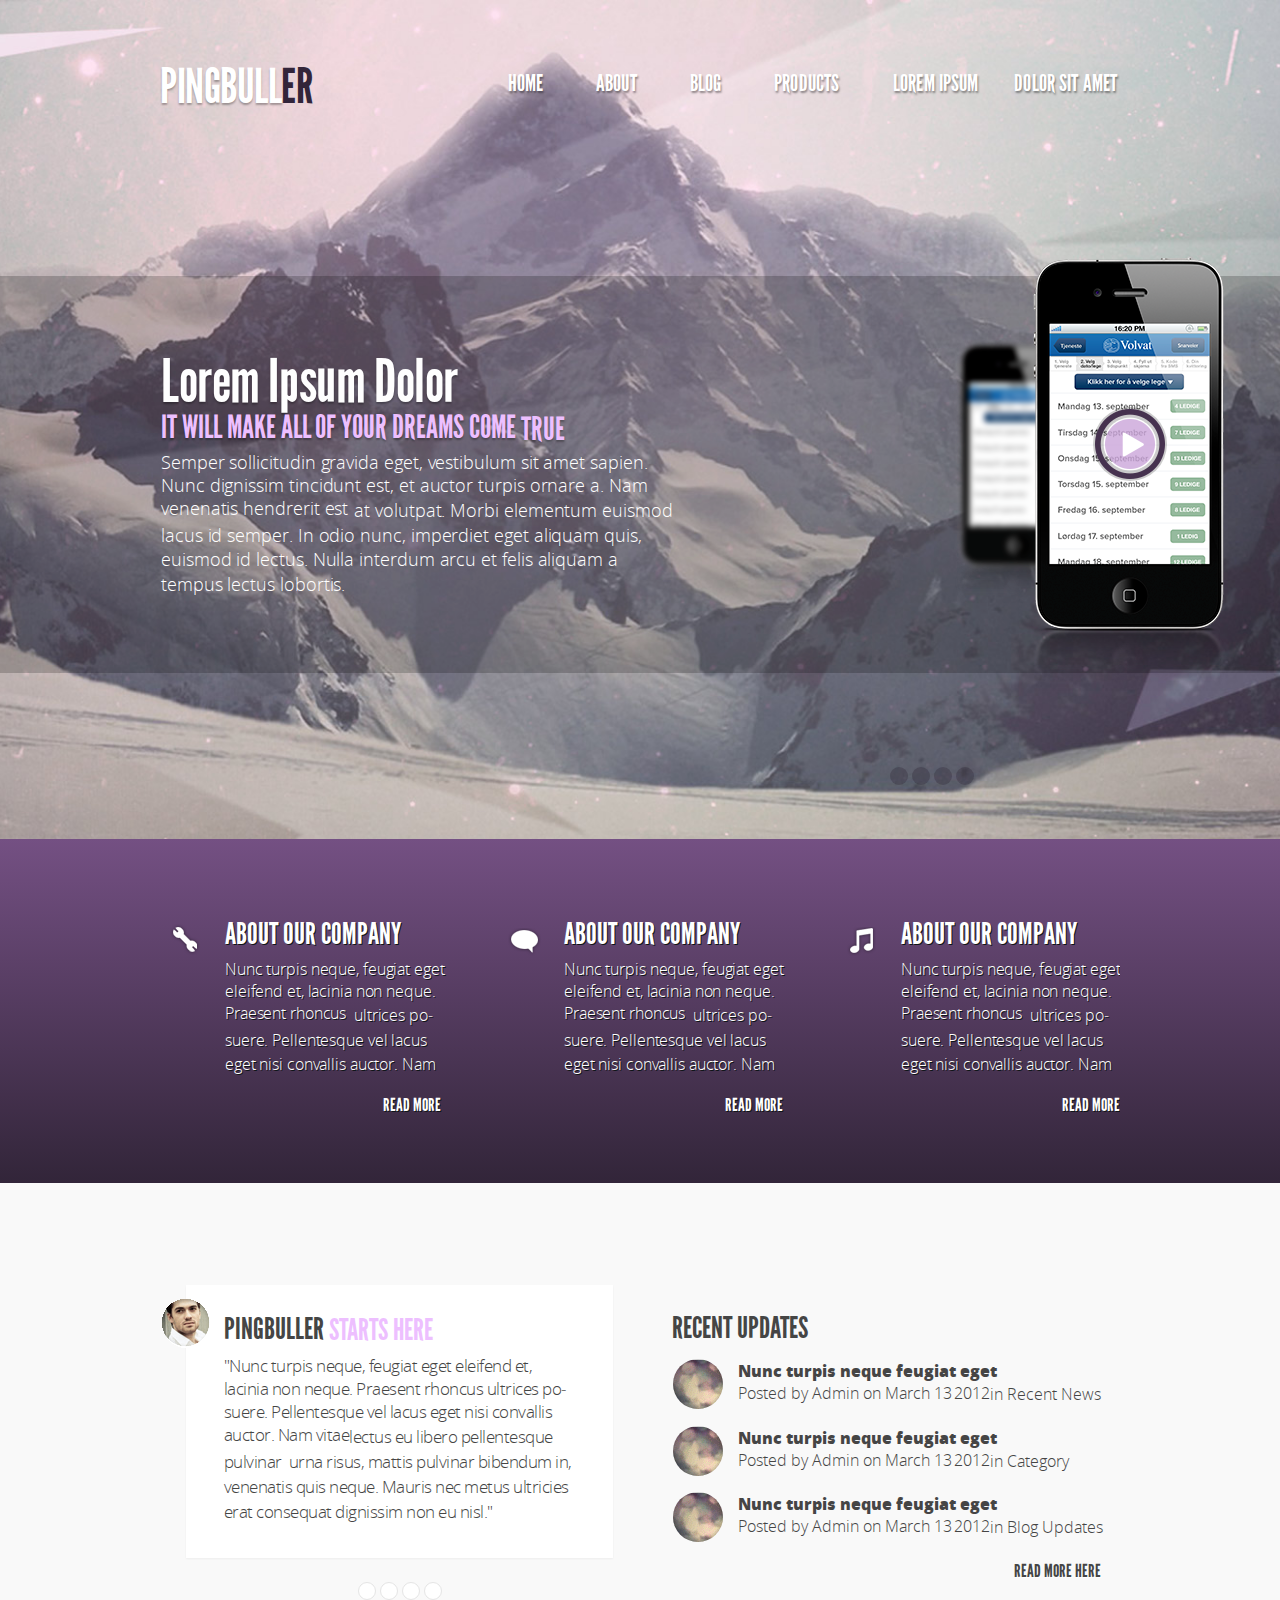
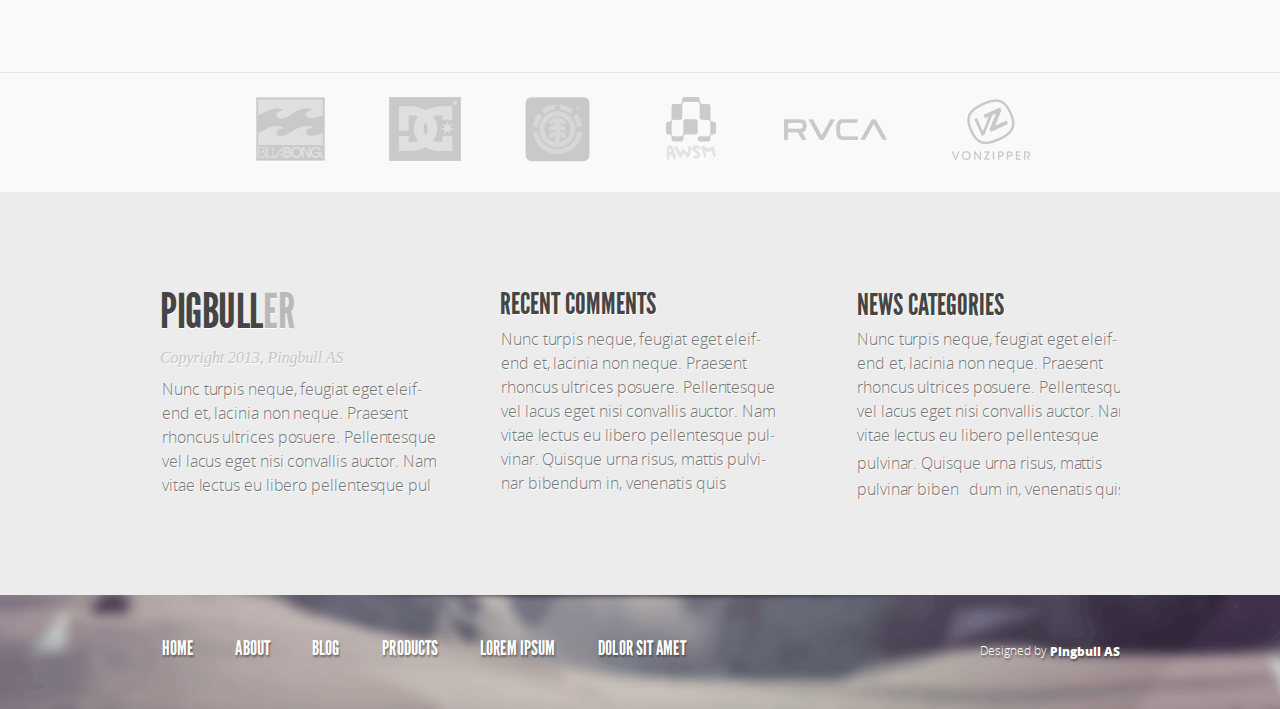
==== commit fe0c45c7: "validated" ====
--- a/index.html
+++ b/index.html
@@ -2,148 +2,153 @@
 <html lang="ru">
 <head>
 <meta charset="utf-8">
+<meta http-equiv="X-UA-Compatible" content="IE=edge">
 <meta name="viewport" content="width=device-width, initial-scale=1.0">
+<meta http-equiv="X-UA-Compatible" content="IE=edge" >
 	<link rel="stylesheet" href="css/reset.css">
 	<link rel="stylesheet" href="css/style.css">
+	<link rel="stylesheet" href="css/media.css">
 	<link rel="stylesheet" href="css/fonts.css">
-	<link rel="stylesheet" href="css/media.css">
 	<link rel="stylesheet" href="css/sprite.css">
 	<!--[if lt IE 9]>
-    <script src="http://html5shim.googlecode.com/svn/trunk/html5.js"></script>
-    <script src="http://css3-mediaqueries-js.googlecode.com/svn/trunk/css3-mediaqueries.js"></script>
-<![endif]-->
+		<script src="http://css3-mediaqueries-js.googlecode.com/files/css3-mediaqueries.js"></script>
+	<![endif]-->
+	<!--[if lte IE 8]>
+		<script src="http://html5shiv.googlecode.com/svn/trunk/html5.js"></script>
+	<![endif]-->
 	<title>Pingbuller</title>
 </head>
 <body>
 	<div class="wrapper">
 		<div class="container__main">
-			<div class="fon--header">
-				<header class="header">
+			<header>
+				<div class="fon--header">
 					<div class="container container--logo">
-						<div class="logo">
-							<a class="logo__link" href="#"><span class="logo__link logo__link--white">Pingbull</span><span class="logo__link logo__link--violet">er</span></a>
-						</div>
-							<div class="menu">
-								<ul class="menu__list">
-									<li class="menu__item"><a class="menu__link menu__link--visible" href="#">Home</a></li>
-									<li class="menu__item"><a class="menu__link" href="#">About</a></li>
-									<li class="menu__item"><a class="menu__link" href="#">Blog</a></li>
-									<li class="menu__item"><a class="menu__link" href="#">Products</a></li>
-									<li class="menu__item"><a class="menu__link" href="#">Lorem ipsum</a></li>
-									<li class="menu__item menu__item--last"><a class="menu__link" href="#">dolor sit amet</a></li>
+							<div class="logo">
+								<a class="logo__link" href="#"><span class="logo__link logo__link--white">Pingbull</span><span class="logo__link logo__link--violet">er</span></a>
+							</div>
+							<div class="menu menu--header">
+								<ul class="menu__list menu__list--header">
+									<li class="menu__item menu__item--header menu__item--visible"><a class="menu__link menu__link--header menu__link--visible" href="#">Home</a></li>
+									<li class="menu__item menu__item--header"><a class="menu__link menu__link--header" href="#">About</a></li>
+									<li class="menu__item menu__item--header"><a class="menu__link menu__link--header" href="#">Blog</a></li>
+									<li class="menu__item menu__item--header"><a class="menu__link menu__link--header" href="#">Products</a></li>
+									<li class="menu__item menu__item--header"><a class="menu__link menu__link--header" href="#">Lorem ipsum</a></li>	
+									<li class="menu__item menu__item--header menu__item--last"><a class="menu__link menu__link--header" href="#">dolor sit amet</a></li>
 								</ul>
 							</div>
-						
 					</div>
 					<div class="slider">
-						
-							<div class="container ">
-								<div class="slider__img clearfix">
-									<img class="slider__img--small" src="img/iPhone_4_copy.png" alt="photo iPhone small">
-									<img class="slider__img--big" src="img/iPhone_4.png" alt="photo iPhone big">
-								</div>
-							</div>
-							<div class="slider__fon clearfix">
-								<div class="container">
-									<div class="slider__block clearfix">
-										<div class="slider__content clearfix">
-											<p class="slider__title slider__title--white">Lorem Ipsum Dolor</p>
-											<p class="slider__title slider__title--violet">IT WILL MAKE ALL OF YOUR DREAMS COME<span class="slider__title slider__title--hidden">&nbsp;True</span></p> 
-											<p class="slider__text">Semper sollicitudin gravida eget, ves&shy;tibulum sit amet sapien. Nunc dignis&shy;sim tincidunt est, et auctor turpis ornare a. Nam venenatis hendrerit est<span class="slider__text slider__text--hidden">&nbsp;at volutpat. Morbi elementum euismod lacus id semper. In odio nunc, imperdiet eget aliquam quis, euismod id lectus. Nulla interdum arcu et felis aliquam a tempus lectus lobortis.</span></p>
-										</div>
-									</div>
-								</div>
-							</div>
-							<div class="slider__markers container">
-								<ul class="slider__list">
-									<li class="slider__item">
-										<div class="slider__link--passive"></div>
-										<a class="slider__link" href="#">
-											<div class="slider__link--push"></div>
-										</a>
-									</li>
-									<li class="slider__item">
-										<div class="slider__link--passive"></div>
-										<a class="slider__link" href="#">
-											<div class="slider__link--push"></div>
-										</a>
-									</li>
-									<li class="slider__item">
-										<div class="slider__link--passive"></div>
-										<a class="slider__link" href="#">
-											<div class="slider__link--push"></div>
-										</a>
-									</li>
-									<li class="slider__item">
-										<div class="slider__link--passive"></div>
-										<a class="slider__link" href="#">
-											<div class="slider__link--push"></div>
-										</a>
-									</li>
-								</ul>
-							</div>
-					</div>
-				</header>
-			</div>
+						<div class="slider__img clearfix">
+							<div class="img__block">
+								<img class="slider__img--small" src="img/iPhone_4_copy.png" alt="photo iPhone small">
+								<img class="slider__img--big" src="img/iPhone_4.png" alt="photo iPhone big">
+								<div class="button__play">
+									<a class="button__img" href="#"> </a>
+								</div>
+								
+							</div>
+						</div>
+						<div class="fon--slider">
+							<div class="container container--slider clearfix">
+								<div class="slider__block clearfix">
+									<div class="slider__content clearfix">
+										<p class="slider__title slider__title--white">Lorem Ipsum Dolor</p>
+										<p class="slider__title slider__title--violet">IT WILL MAKE ALL OF YOUR DREAMS COME<span class="slider__title slider__title--hidden">&nbsp;True</span></p> 
+										<p class="slider__text">Semper sollicitudin gravida eget, ves&shy;tibulum sit amet sapien. Nunc dignis&shy;sim tincidunt est, et auctor turpis ornare a. Nam venenatis hendrerit est<span class="slider__text slider__text--hidden">&nbsp;at volutpat. Morbi elementum euismod lacus id semper. In odio nunc, imperdiet eget aliquam quis, euismod id lectus. Nulla interdum arcu et felis aliquam a tempus lectus lobortis.</span></p>
+									</div>
+								</div>
+							</div>
+						</div>
+						<div class="slider__markers container">
+							<ul class="slider__list">
+								<li class="slider__item">
+							 		<div class="slider__marker">
+										<a class="slider__link" href="#"></a>
+									</div>
+								</li>
+								<li class="slider__item">
+							 		<div class="slider__marker">
+										<a class="slider__link" href="#"></a>
+									</div>
+								</li>
+								<li class="slider__item">
+							 		<div class="slider__marker">
+										<a class="slider__link" href="#"></a>
+									</div>
+								</li>
+								<li class="slider__item">
+							 		<div class="slider__marker">
+										<a class="slider__link" href="#"></a>
+									</div>
+								</li>
+							</ul>
+						</div>
+					</div>
+				</div>
+			</header>
 			<main class="main">
 				<div class="fon--violet">
-					<div class="container container--blurbs">
-						<div class="blurbs__block blurbs__block--first">
-							<p class="blurbs__title blurbs__title--first">ABOUT OUR COMPANY</p>
-							<p class="blurbs__text">Nunc turpis neque, feugiat eget eleifend et, lacinia non neque. Praesent rhoncus&nbsp;<span class="blurbs__text blurbs__text--hidden"> ultrices po&shy;suere. Pel&shy;lentesque vel lacus&nbsp;</span><span class="blurbs__text blurbs__text--hiddens"> eget nisi convallis auctor. Nam</span></p>
-							<a class="blurbs__link" href="#">read more</a>
-						</div>
+					<div class="container">
+						<div class="blurbs__container clearfix">
+							<div class="blurbs__block blurbs__block--first">
+								<p class="blurbs__title blurbs__title--first">ABOUT OUR COMPANY</p>
+								<p class="blurbs__text">Nunc turpis neque, feugiat eget eleifend et, lacinia non neque. Praesent rhoncus&nbsp;<span class="blurbs__text blurbs__text--hidden"> ultrices po&shy;suere. Pel&shy;lentesque vel lacus&nbsp;</span><span class="blurbs__text blurbs__text--hiddens"> eget nisi convallis auctor. Nam</span></p>
+								<a class="blurbs__link" href="#">read more</a>
+							</div>
 
-						<div class="blurbs__block blurbs__block--second">
-							<p class="blurbs__title blurbs__title--second">ABOUT OUR COMPANY</p>
-							<p class="blurbs__text">Nunc turpis neque, feugiat eget eleifend et, lacinia non neque. Praesent rhoncus<span class="blurbs__text blurbs__text--hidden">&nbsp; ultrices po&shy;suere. Pel&shy;lentesque vel lacus</span><span class="blurbs__text blurbs__text--hiddens">&nbsp; eget nisi convallis auctor. Nam</span></p>
-							<a class="blurbs__link blurbs__link--second" href="#">read more</a>
-						</div>
+							<div class="blurbs__block blurbs__block--second">
+								<p class="blurbs__title blurbs__title--second">ABOUT OUR COMPANY</p>
+								<p class="blurbs__text">Nunc turpis neque, feugiat eget eleifend et, lacinia non neque. Praesent rhoncus<span class="blurbs__text blurbs__text--hidden">&nbsp; ultrices po&shy;suere. Pel&shy;lentesque vel lacus</span><span class="blurbs__text blurbs__text--hiddens">&nbsp; eget nisi convallis auctor. Nam</span></p>
+								<a class="blurbs__link blurbs__link--second" href="#">read more</a>
+							</div>
 
-						<div class="blurbs__block blurbs__block--third">
-							<p class="blurbs__title blurbs__title--third">ABOUT OUR COMPANY</p>
-							<p class="blurbs__text">Nunc turpis neque, feugiat eget eleifend et, lacinia non neque. Praesent rhoncus<span class="blurbs__text blurbs__text--hidden">&nbsp; ultrices po&shy;suere. Pel&shy;lentesque vel lacus</span><span class="blurbs__text blurbs__text--hiddens">&nbsp; eget nisi convallis auctor. Nam</span></p>
-							<a class="blurbs__link blurbs__link--second" href="#">read more</a>
+							<div class="blurbs__block blurbs__block--third">
+								<p class="blurbs__title blurbs__title--third">ABOUT OUR COMPANY</p>
+								<p class="blurbs__text">Nunc turpis neque, feugiat eget eleifend et, lacinia non neque. Praesent rhoncus<span class="blurbs__text blurbs__text--hidden">&nbsp; ultrices po&shy;suere. Pel&shy;lentesque vel lacus</span><span class="blurbs__text blurbs__text--hiddens">&nbsp; eget nisi convallis auctor. Nam</span></p>
+								<a class="blurbs__link blurbs__link--second" href="#">read more</a>
+							</div>
 						</div>
 					</div>
 				</div>
 				<div class="fon--grey">
 					<div class="container">
-						<div class="central__block ">
-							<div class="referens clearfix">
-								<div class="referens__block" >
-									<p class="referens__title">PingbulLer<span class="referens__subtitle referens__subtitle--string">&nbsp;starts here</span></p> 
-									<p class="referens__subtitle referens__subtitle--abzac">starts here</p>
-									<p class="referens__text">&quot;Nunc turpis neque, feu&shy;giat eget eleifend et, lacinia non neque. Prae&shy;sent rhoncus ultrices po&shy;suere. Pellentesque vel lacus eget nisi conval&shy;lis auctor. Nam vitae<span class="referens__text referens__text--hidden">lectus eu libero pellentesque pulvinar</span><span class="referens__text referens__text--hiddens">&nbsp; urna risus, mattis pulvinar bibendum in, venenatis quis neque. Mauris nec metus ultricies erat consequat dignissim non eu nisl.&quot;</span></p>
+						<div class="central__block clearfix">
+							<div class="referens">
+								<div class="referens__block ">
+									<div class="referens__content">
+										<p class="referens__title">PingbulLer<span class="referens__subtitle referens__subtitle--string">&nbsp;starts here</span></p> 
+										<p class="referens__subtitle referens__subtitle--abzac">starts here</p>
+										<p class="referens__text">&quot;Nunc turpis neque, feu&shy;giat eget eleifend et, lacinia non neque. Prae&shy;sent rhoncus ultrices po&shy;suere. Pellentesque vel lacus eget nisi conval&shy;lis auctor. Nam vitae<span class="referens__text referens__text--hidden">lectus eu libero pellentesque pulvinar</span><span class="referens__text referens__text--hiddens">&nbsp; urna risus, mattis pulvinar bibendum in, venenatis quis neque. Mauris nec metus ultricies erat consequat dignissim non eu nisl.&quot;</span></p>
+									</div>
 								</div>
 								<div class="referens__marker">
 									<div class="slider__markers slider__markers--referens">
 										<ul class="slider__list slider__list--referens">
-											<li class="slider__item slider__item--referens"><a class="slider__link" href="#">
-												<div class="slider__link--passive"></div>
-												<div class="slider__link--active"></div>
-												</a>
-											</li>
-											<li class="slider__item slider_item--referens"><a class="slider__link" href="#">
-												<div class="slider__link--passive"></div>
-												<div class="slider__link--active"></div>
-												</a>
-											</li>
-											<li class="slider__item slider_item--referens"><a class="slider__link" href="#">
-												<div class="slider__link--passive"></div>
-												<div class="slider__link--active"></div>
-												</a>
-											</li>
-											<li class="slider__item slider_item--referens"><a class="slider__link" href="#">
-												<div class="slider__link--passive"></div>
-												<div class="slider__link--active"></div>
-												</a>
+											<li class="slider__item">
+										 		<div class="slider__marker">
+													<a class="slider__link--referens" href="#"></a>
+												</div>
+											</li>
+											<li class="slider__item">
+										 		<div class="slider__marker">
+													<a class="slider__link--referens" href="#"></a>
+												</div>
+											</li>
+											<li class="slider__item">
+										 		<div class="slider__marker">
+													<a class="slider__link--referens" href="#"></a>
+												</div>
+											</li>
+											<li class="slider__item">
+										 		<div class="slider__marker">
+													<a class="slider__link--referens" href="#"></a>
+												</div>
 											</li>
 										</ul>
 									</div>
 								</div>
 							</div>
-
 							<div class="blogs">
 								<p class="blogs__title">recent updates</p>
 								<ul class="blogs__content">
@@ -165,8 +170,7 @@
 							</div>
 						</div>
 					</div>
-						
-						<div class="brend">
+					<div class="brend">
 							<div class="container">
 								<ul class="brend__block  clearfix">
 									<li class="brend__item"><a class="brend__link brend__link--blabong" href="#"></a></li>
@@ -184,7 +188,7 @@
 						<div class="news clearfix">
 							<div class="news__block news__block--hidden">
 								<p class="news__title">NEWS CATEGORIES</p>
-								<p class="news__text">Nunc turpis neque, feugiat eget eleifend et, lacinia non neque. Praesent rhoncus ultrices posuere. Pellen&shy;tesque vel lacus eget nisi convallis auctor. Nam vitae lectus eu libero pellentesque</p>
+								<p class="news__text">Nunc turpis neque, feugiat eget eleifend et, lacinia non neque. Praesent rhoncus ultrices posuere. Pellen&shy;tesque vel lacus eget nisi convallis auctor. Nam vitae lectus eu libero pellen&shy;tesque<span class="news__text news__text--hiddens"> pul&shy;vinar. Quisque urna risus, mattis pulvi&shy;nar biben&shy;</span><span class="news__text news__text--hiddenf">dum in, venenatis quis</span></p>
 								
 							</div>
 							<div class="news__block news__block--pingbuller">
@@ -195,7 +199,7 @@
 							</div>
 							<div class="news__block news__block--hidden news__block--second">
 								<p class="news__title">NEWS CATEGORIES</p>
-								<p class="news__text">Nunc turpis neque, feugiat eget eleifend et, lacinia non neque. Praesent rhoncus ultrices posuere. Pellen&shy;tesque vel lacus eget nisi convallis auctor. Nam vitae lectus eu libero pellentesque </p>
+								<p class="news__text">Nunc turpis neque, feugiat eget eleifend et, lacinia non neque. Praesent rhoncus ultrices posuere. Pellen&shy;tesque vel lacus eget nisi convallis auctor. Nam vitae lectus eu libero pellen&shy;tesque<span class="news__text news__text--hiddens"> pul&shy;vinar. Quisque urna risus, mattis pulvi&shy;nar biben&shy;</span><span class="news__text news__text--hiddenf">dum in, venenatis quis</span></p>
 								
 							</div>
 							<div class="news__block news__block--comments">
@@ -205,8 +209,7 @@
 							</div>
 							<div class="news__block news__block--last">
 								<p class="news__title news__title--categories">NEWS CATEGORIES</p>
-								<p class="news__text news__text--categories">Nunc turpis neque, feugiat eget eleif&shy;end et, lacinia non neque. Praesent rhoncus ultrices posuere. Pellen&shy;tesque vel lacus eget nisi convallis auctor. Nam vitae lectus eu libero pellentesque <span class="news__text news__text--hiddens">pul&shy;vinar. Quisque urna risus, mattis pulvi&shy;nar bibendum in, venenatis quis</span></p>
-								
+								<p class="news__text news__text--categories">Nunc turpis neque, feugiat eget eleif&shy;end et, lacinia non neque. Praesent rhoncus ultrices posuere. Pellen&shy;tesque vel lacus eget nisi convallis auctor. Nam vitae lectus eu libero pellen&shy;tesque<span class="news__text news__text--hiddens"> pul&shy;vinar. Quisque urna risus, mattis pulvi&shy;nar biben&shy;</span><span class="news__text news__text--hiddenf">dum in, venenatis quis</span></p>
 							</div>
 						</div>
 					</div>
@@ -216,7 +219,7 @@
 		<footer class="footer">
 			<div class="container container--footer clearfix">
 				<div class="menu menu--footer">
-					<ul class="menu__list">
+					<ul class="menu__list menu__list--footer">
 						<li class="menu__item menu__item--footer"><a class="menu__link menu__link--footer" href="#">Home</a></li>
 						<li class="menu__item menu__item--footer"><a class="menu__link menu__link--footer" href="#">About</a></li>
 						<li class="menu__item menu__item--footer"><a class="menu__link menu__link--footer" href="#">Blog</a></li>	
--- a/css/style.css
+++ b/css/style.css
@@ -1,9 +1,3 @@
-
-html,
-body,
-.wrapper {
-	height: 100%;
-}
 body {
 	font-family: "open_sansextrabold", "open_sanslight", "league_gothic", arial, verdana, Georgia, sans-serif;
 }
@@ -17,7 +11,7 @@
 
 .wrapper {
 	width: 100%;
-	background: #cecece;
+	background: #f9f9f9;
 }
 .container__main {
 	margin: 0px auto;
@@ -26,32 +20,18 @@
 .container {
 	margin: 0px auto;
 }
-
-/*---------HEADER ------*/
+/*---------HEADER -------*/
 
 .fon--header {
 	border-color: #cecece;
 	background-image: url(../img/bg_960.jpg);
 	background-repeat:  no-repeat;
-	background-position:  top center;
+	background-position:  center center;
 	background-size: cover;
 }
-.header {
-	margin: 0 auto;
-}
-/*---------LOGO--------*/
-
-.container--logo {
-	padding-top: 54px;
-	position: relative;
-	overflow: hidden;
-}
-.logo {
-	display: inline-block;
-	position: absolute;
-	top: 54;
-	left: 0;
-}
+
+/*-------LOGO--------*/
+
 .logo__link {
 	display: inline-block;
 	font-family: "league_gothic";
@@ -66,42 +46,12 @@
 .logo__link--violet {
 	color: #322539;
 }
-
-/*------MENU ----------*/
-.menu {
-	display: inline-block;
-	margin: 0 auto;
+/*----------MENU HEADER----------*/
+
+.menu__item {
+	display: inline-block;
+	text-align: left;
 	vertical-align: middle;
-	/*border-radius: 10px;
-	visibility: hidden;
-	height: 259px;
-	opacity: 0.9;
-	background-color: rgb(54, 41, 62);
-	border: 1px solid rgb(5, 17, 22);
-	box-shadow: 0 3px 5px rgba(0, 0, 0, 0.2);*/
-}
-.menu__item {
-	display: inline-block;
-	text-align: right;
-	vertical-align: middle;
-	padding: 0;
-	margin: 0;
-	
-	
-	/*border-bottom: 1px solid rgba(53,39,61,0.9);
-	-webkit-box-shadow: inset 0px 1px 0px 0px rgba(105,82,114,0.59);
-    -moz-box-shadow: inset 0px 1px 0px 0px rgba(105,82,114,0.59);
-	box-shadow: inset 0px 1px 0px 0px rgba(105,82,114,0.59);*/
-}
-
-.menu__list .menu__item--last {
-	margin-right: 0px;
-}
-.menu__item--last .menu__link {
-	padding-right: 0px;
-}
-.menu__link--visible  {
-	visibility: visible;
 }
 .menu__link {
 	display: block;
@@ -118,26 +68,63 @@
 .menu__link:hover {
 	border-bottom: 2px solid #edbfff;
 	text-shadow: 0px 0px 10px rgba(255, 255, 255, 0.6);
-	visibility: visible;
-}
-/*.menu__item:hover {
-	border-bottom: 2px solid #edbfff;
-	background-color: rgba(43, 34, 49, 0.3);
-}*/
-/*------SLIDER---------*/
+}
+/*----------SLIDER--------------*/
+.fon--slider {
+	background-color: rgba(0, 0, 0, 0.2);
+}	
 .slider {
-	
-}
-.slider__fon {
-	background-color: rgba(0, 0, 0, 0.2);
-}
+	margin: 0px;
+	padding: 0px;
+}
+.container--slider {
+	position: relative;
+	overflow: hidden;
+}
+.slider__img {
+	display: inline-block;
+	float: right;
+}
+.img__block {
+	position: relative;
+	font-size: 0;
+	margin: 0 auto;
+}
+.slider__img--small {
+	display: block;
+	position: absolute;
+	z-index: 10;
+}
+.slider__img--big {
+	display: block;
+	position: absolute;
+	z-index: 20;
+}
+.button__play {
+	position: absolute;
+	z-index: 40;
+}
+.button__img {	
+	display: block;
+	height: 72px;
+	width: 72px;
+	background: url('../img/play_2.png') no-repeat center;
+	border: 1px solid transparent;
+	border-radius: 50%;
+}
+.button__img:hover {
+	border: 1px solid #634670;
+}
+
 .slider__block {
-	position: relative;
-	overflow: hidden;
+	display: inline-block;
+	float: left;
 }
 .slider__content {
 	float: left;
-}
+	margin: 0;
+}
+
 .slider__title {
 	font-family: "league_gothic";
 	text-shadow: 0px 2px 2px rgba(0, 0, 0, 0.3);
@@ -145,9 +132,6 @@
 .slider__title--white {
 	display: block;
 	color: #fefefe;
-	font-size: 35px;
-	letter-spacing: -0.007em;
-	font-weight: 100;
 	text-transform: capitalize;
 }
 .slider__title--hidden {
@@ -159,23 +143,6 @@
 	color: #edbfff;
 	text-transform: uppercase;
 	vertical-align: middle;
-}
-.slider__img {
-	position: relative;
-	font-size: 0;
-	float: right;
-	margin: 0 auto;
-	height: 100%;
-}
-.slider__img--small {
-	display: block;
-	position: absolute;
-	z-index: 10;
-}
-.slider__img--big {
-	display: block;
-	position: absolute;
-	z-index: 20;
 }
 .slider__text {
 	color: #fff;
@@ -189,29 +156,27 @@
 .slider__list {
 	float: right;
 	width: 92px;
-	margin-right: 168px;
 }
 .slider__item {
 	display: inline-block;
-    float: right;
+	float: right;
     width: 16px;
     height: 16px;
     margin-left: 6px;
  }
 .slider__link {
 	display: block;
-}
-.slider__link--passive {
 	width: 16px;
     height: 16px;
     border-radius: 100%;
+    border: 1px solid transparent;
 	background-color: rgba(43, 34, 49, 0.3);
 }
-.slider__link--push {
+.slider__link:active {
+	margin-top: 4px;
+	margin-left: 4px;
 	width: 8px;
     height: 8px;
-    margin: -14px auto;
-    border-radius: 100%;
     border: 1px solid #fff;
     -webkit-box-shadow: 0px 0px 5px 0px rgba(0,0,0,0.8);
     -moz-box-shadow: 0px 0px 5px 0px rgba(0,0,0,0.8);
@@ -223,10 +188,6 @@
 	background: -o-linear-gradient(top, rgba(255,255,255,1) 0%, rgba(212,212,212,1) 100%);
 	background: -ms-linear-gradient(top, rgba(255,255,255,1) 0%, rgba(212,212,212,1) 100%);
 	background: linear-gradient(to bottom, rgba(255,255,255,1) 0%, rgba(212,212,212,1) 100%);
-	visibility: hidden;
-}
-.slider__link--push:active {
-	visibility: visible;
 }
 
 /*------MAIN ----------*/
@@ -245,55 +206,35 @@
 	background: -ms-linear-gradient(top, rgba(116,80,131,1) 0%, rgba(50,37,57,1) 100%);
 	background: linear-gradient(to bottom, rgba(116,80,131,1) 0%, rgba(50,37,57,1) 100%);
 }
-
 /*---------BLURBS ---------*/
-.container--blurbs {
-	position: relative;
-	overflow: hidden;
-	margin: 0 auto;
+
+.blurbs__container {
+	position: relative;
+	overflow: hidden;
 }
 .blurbs__block {
 	display: inline-block;
 	float: left;
-	padding: 0px;
-	box-sizing: border-box;
-	color: #fff;
-}
-.blurbs__block--third {
-	padding-top: 0;
-	margin-right: 0;
-	padding-right: 0;
-}
+}
+
 .blurbs__title {
 	position: relative;
 	font-family: "league_gothic";
-	font-size: 24px;
 	color: #fff;
 	text-transform: uppercase;
 	text-shadow: 1px 1px 0px #0f1518;
 }
-.blurbs__title:before {
-	content: " ";
-	position: absolute;
-	width:  31px;
-	height: 31px;
-	background: url(../img/icon.png) no-repeat 0 0;
-}
 
 .blurbs__text {
-	width: 196px;
 	padding-top: 0px;
 	font-family: "open_sanslight";
 	font-size: 16px;
 	color: #fff;
-	letter-spacing: 0.0em;
-	line-height: 24px;
 	text-shadow: 1px 1px 0px #0f1518;
 }
 .blurbs__text--hidden,
 .blurbs__text--hiddens {
-	/*display: none;*/
-	visibility: hidden;
+	display: none;
 }
 .blurbs__link {
 	display: block;
@@ -301,40 +242,31 @@
 	font-size: 18px;
 	color: #fff; 
 	text-align: right;
-	margin-right: 6px;
-	padding-top: 19px;
 	text-transform: uppercase;
 	text-shadow: 1px 1px 0px #0f1518;
 }
 .blurbs__link:hover {
 	text-shadow: 0px 0px 8px rgba(255, 255, 255, 0.8);
 }
-
 /*---------REFERENS --------*/
-.fon--grey{
+.fon--grey {
 	margin: 0 auto;
 	background: #f9f9f9;
-	padding-bottom: 0px;
 }
 .central__block {
 	position: relative;
 	overflow: hidden;
-	
-	
 }
 .referens {
 	float: left;
-	margin: 0 auto;
-	font-family: "league_gothic";
-	 
 }
 .referens__block {
 	float: left;
-	margin: 0px;
 	background: #fff;
 	-webkit-box-shadow: 0 1px 2px rgba(0,0,0,0.05);
     -moz-box-shadow: 0 1px 2px rgba(0,0,0,0.05);
 	box-shadow: 0 1px 2px rgba(0,0,0,0.05);
+	font-family: "league_gothic";
 }
 .referens__title {
 	position: relative;
@@ -346,51 +278,51 @@
 .referens__title:before {
 	content: " ";
 	position: absolute;
-	top: -8px;
-	left: -63px;
 	width:  52px;
 	height: 52px;
 	background: url(../img/icon_photo.png) no-repeat 0 0;
 }
 .referens__subtitle {
-	display: inline-block;
 	color: #edbfff;
 	text-transform: uppercase;
 }
-.referens__subtitle--string {
-	visibility: hidden;
-	display: inline-block;
-}
 .referens__text {
-	display: inline-block;
 	color: #454545;
 	font-family: "open_sanslight";
-	letter-spacing: -0.03em;
-}
-.referens__text--hidden,
-.referens__text--hiddens {
-	display: none;
-
-}
-.slider__markers--referens {
-	float: right;
-	margin: 0px auto;
-	position: relative;
-	overflow: hidden;
-}
-.slider__list--referens {
-	float: right;
-}
-.slider__item--referens {
-	display: inline-block;
-    float: right;
-    width: 16px;
+}
+.referens__marker {
+	float: left;
+}
+.slider__link--referens {
+	display: block;
+	width: 16px;
     height: 16px;
-}
+    border-radius: 100%;
+    border: 1px solid #e5e5e5;
+    background: rgba(255,255,255,1);
+}
+.slider__link--referens:active {
+	margin-top: 2px;
+	margin-left: 2px;
+	width: 12px;
+	height: 12px;
+	border: 1px solid transparent;
+	background: rgba(69,69,69,1);
+	background: -moz-linear-gradient(left, rgba(69,69,69,1) 0%, rgba(69,69,69,1) 100%);
+	background: -webkit-gradient(left top, right top, color-stop(0%, rgba(69,69,69,1)), color-stop(100%, rgba(69,69,69,1)));
+	background: -webkit-linear-gradient(left, rgba(69,69,69,1) 0%, rgba(69,69,69,1) 100%);
+	background: -o-linear-gradient(left, rgba(69,69,69,1) 0%, rgba(69,69,69,1) 100%);
+	background: -ms-linear-gradient(left, rgba(69,69,69,1) 0%, rgba(69,69,69,1) 100%);
+	background: linear-gradient(to right, rgba(69,69,69,1) 0%, rgba(69,69,69,1) 100%);
+	/*filter: progid:DXImageTransform.Microsoft.gradient( startColorstr='#454545', endColorstr='#454545', GradientType=1 );*/
+	-webkit-box-shadow: inset 0px 0px 6px 0px rgba(69,69,69,1);
+	-moz-box-shadow: inset 0px 0px 6px 0px rgba(69,69,69,1);
+	box-shadow: inset 0px 0px 6px 0px rgba(69,69,69,1);
+}
+
 /*-----BLOGS ---------*/
 .blogs {
 	float: left;
-	margin: 0 auto;
 }
 .blogs__title {
 	color: #454545;
@@ -400,8 +332,7 @@
 }
 
 .blogs__item {
-	display: inline-block;
-	
+	display: block;
 	position: relative;
 	text-align: left;
 	font-size: 16px;
@@ -410,8 +341,8 @@
 .blogs__item:before {
 	position: absolute;
 	content: " ";
-	left: -67px;
-	top: 0px;
+	left: -65px;
+	top: 2px;
 	width: 50px;
 	height: 50px;
 	border-radius: 50%;
@@ -425,34 +356,17 @@
 }
 
 .blogs__text {
-	margin: 0px 0px 0px 0px;
+	display: inline-block;
 	font-family: "open_sansextrabold";
+	vertical-align: middle;
 } 
-.blog__text--hidden {
-	display: none;
-}
 .blogs__date {
-	margin: -1px 0px 6px 0px;
-	display: inline-block;
 	vertical-align: middle;
 	letter-spacing: 0.00em;
 	font-family: "open_sanslight";
 }
-.blogs__date--hidden,
-.blogs__date--hiddens {
-	display: none;
-}
-
-.blog__text {
-	display: inline-block;
-	vertical-align: middle;
-}
-.blog__text--hidden {
-	display: none;
-}
+
 .blogs__link {
-	display: block;
-	
 	color: #454545; 
 	text-align: right;
 	font-family: "league_gothic";
@@ -468,8 +382,6 @@
 .brend__block {
 	position: relative;
 	overflow: hidden;
-	margin: 0 auto;
-	
 }
 .brend__item {
 	display: inline-block;
@@ -489,7 +401,6 @@
 }
 .news__block {
 	float: left;
-	display: inline-block;
 }
 .news__title {
 	font-family: "league_gothic";
@@ -503,16 +414,10 @@
 	font-size: 16px;
 	text-shadow: 1px 1px 0px #fff;
 }
-.news__block--comments {
-	display: none;
-}
-.news__block--pingbuller {
-	display: none;
-}
+
 .news__block--last {
-	margin-right: 0;
-}
-
+	float: right;
+}
 /*-------FOOTER-----*/
 .footer {
 	background:  url("../img/bgd_bottom.png") center center no-repeat;
@@ -523,20 +428,20 @@
 	position: relative;
 	overflow: hidden;
 }
-.menu--footer {
-	display: inline-block;
-}
-.menu__list {
-	display: block;
-}
-
+.menu__list.
+.menu__list--footer {
+	float: left;
+}
+.menu__item--footer {
+	display: inline-block;
+	text-align: left;
+}
 .menu__link:hover {
 	border-bottom: 2px solid #edbfff;
 	text-shadow: 0px 0px 10px rgba(255, 255, 255, 0.6);
 }	
 .copyright {
-	display: block;
-	padding-top: 10px;
+	float: right;
 	color: #fff;
 	font-size: 12px;
 	text-shadow: 2px 2px 2px #000;
--- a/css/media.css
+++ b/css/media.css
@@ -1,174 +1,65 @@
-/*---------320px---------*/
-@media screen and (max-width: 479px) {
+
+/*---------960px---------*/
+@media (min-width: 960px)  {
 	.container {
-		max-width: 320px;/*13.3%*/
+		max-width: 960px;/*40%*/
 		width: 100%;
 	}
 	.container__main {
-		padding-bottom: 201px;
-	}
-	.slider__text {
-		display: none;
-	}
-	.blurbs__block {
-		width: 220px;
-	}
-	.referens {
-		width: 280px;
-	}
-	.referens_block {
-		width: 182px; 
-	}
-	.referens__text--hidden {
-		display: none;
-	}
-	.blogs {
-		width: 280px;
-	}
-	.blogs__item {
-		width: 280px;
-	}
-	.fon--bej {
-		display: none;
+		padding-bottom: 114px;
 	}
 	.footer {
-		height: 201px;
-		margin-top: -201px;
-	}
-	.menu--footer {
-		display: none;
-	}
-	.copyright {
-		padding-top: 41px;
-	}	
-
-}
-/*---------480px---------*/
-@media screen and (min-width: 480px) and (max-width: 767px) {
-	.container {
-		max-width: 480px;/*20%*/
-		width: 100%;
-	}
-	
-	.container__main {
-		padding-bottom: 201px;
-	}	
-	.blurbs__block {
-		width: 380px;
-	}
-	.referens {
-		width: 418px;
-	}
-	.referens_block {
-		width: 350px;
-	}
-	.blogs {
-		width: 342px;
-	}
-	.blogs__item {
-		width: 265px;
-	}
-	.news__block {
-		width: 440px;
-	}
-	.footer {
-		height: 201px;
-		margin-top: -201px;
-	}
-	.copyright {
-		padding-top: 41px;
-	}	
-
-	.menu--footer {
-		margin-top: 38px;
-	}
-
-	.menu__item--footer {
-		display: inline-block;
-		margin: 0px;
-		margin-right: 29px;
-	}
-	
-	.menu__item--footer:nth-child(2) {
-		margin-left: 0;
-		margin-right: 32px;
-	}
-	.menu__item--footer:nth-child(3) {
-		margin-right: 32px;
-	}
-	.menu__item--footer:nth-child(4) {
-		margin-right: 32px;
-	}
-	.menu__item--footer:nth-child(5) {
-		margin-right: 30px;
-	}
-	.menu__link--footer {
-		font-size: 20px;
-		
-		line-height: 34px;
-	}
-	
-	.copyright--footer {
-		display: block;
+		height: 114px;
+		margin-top: -114px;
+	}
+	/*---logo---*/
+	.container--logo {
+		position: relative;
+		overflow: hidden;
+	}
+	.logo {
+		display: inline-block;
+		position: absolute;
+		top: 54px;
+		left: 0;
+	}
+	.container--logo {
+		padding-top: 54px;
+		padding-bottom: 176px;
+	}
+	/*---menu---*/
+	.menu {
+		padding-top: 16px;
+		display: inline-block;
 		float: right;
-		padding-top: 91px;
-		margin-right: 41px;
-		line-height: 34px;
-		color: #fff;
-		text-shadow: 1px 1.7px 2px rgba(0, 0, 0, 0.4);
-	}
-}
-}
-/*---------768px---------*/
-@media screen and (min-width: 768px)   {
-	
-	.container {
-		max-width: 768px;/*32%*/
-		width: 100%;
-	}	
-	
-	.container__main {
-		padding-bottom: 204px;
-	}
-	.footer {
-		height: 204px;
-		margin-top: -204px;
-	}
-	
-	.logo__link--violet {
-		margin-left: 4px;
-	}
-	.menu {
-		margin-top: 86px;
-		margin-left: 0px;
+		vertical-align: middle;
 	}
 	.menu__item {
-		margin-right: 42px;
+		margin-left: 26px;
 	}
 	.menu__link {
-		letter-spacing: 0.01em;
-	}
-	.slider {
-		margin-top: 51px;
-		padding-top: 0px;
-	}
-	.slider__block {
-		padding-top: 102px;
-	}
-	.slider__title {
-		margin-left: 25px;
-	}
-
-	.slider__title--white {
-		font-size: 48px;
-		font-weight: 400;
-		line-height: 36px;
-		letter-spacing: -0.004em;
+		letter-spacing: 0.005em;
+	}
+	.menu__item:nth-child(5) {
+		margin-left: 44px;
+	}
+	.menu__item:nth-child(1),
+	.menu__item:nth-child(2),
+	.menu__item:nth-child(3),
+	.menu__item:nth-child(4) {
+		margin-left: 43px;
+	}
+	/*---slider---*/
+	.container--slider {
+		margin-top: 117px;
+		padding-top: 10px;
+	}
+	.fon--slider {
+		margin-top: -116px;
 	}
 	.slider__img {
-		margin-right: -2px;
-		margin-top: 10px;
-		
+		margin-right: -19px;
+		margin-top: -25px;
 	}
 	.slider__img--big {
 		top: 7px;
@@ -178,322 +69,23 @@
 		top: 84px;
 		right: 217px;
 	}
-	.slider__text--hidden {
-		display: none;
-	}
-	.slider__text {
-		color: #fff;
-		font-family: "open_sanslight";
-		font-size: 16px;
-		letter-spacing: 0.00em;
-		line-height: 27px;
-		width: 280px;
-		margin-top: -2px;
-		margin-left: 25px;
-		padding-bottom: 61px;
-	}
-	.slider__title--violet,
-	.slider__title--hidden {
-		font-size: 25px;
-		line-height: 36px;
-		letter-spacing: 0.001em;
-		margin-top: 6px;
-		margin-left: 22px;
-	}
-	.slider__markers {
-		padding-top: 37px;
-		padding-bottom: 101px;
-	}
-	.slider__list {
-		margin-right: 164px;
-	}
-	.slider__item {
-		margin-left: 6px;
-	 }
-	/*---------BLURBS ---------*/
-	.container--blurbs {
-		padding-top: 74px;
-		padding-bottom: 47px;
-	}
-	.blurbs__block {
-		width: 144px;
-		margin-bottom: 20px;
-		margin-left: 66px;
-		margin-right: 0px;
-	}
-	.blurbs__text {
-		width: 151px;
-		margin-top: 3px;
-		margin-right: 2px;
-		letter-spacing: -0.007em;
-		line-height: 23.5px;
-	}
-	.blurbs__title:before {
-		top: 5px;
-		left: -53px;
-	}
-	.blurbs__block--second {
-		margin-right: 50px;
-		margin-left: 108px;
-	}
-	.blurbs__block--third {
-		margin-top: 0px;
-	}
-	.blurbs__text--hidden {
-		visibility: visible;
-	}
-	.blurbs__link {
-		margin-right: -2px;
-		margin-top: -60px;
-	}
-	/*---------REFERENS --------*/
-	.referens {
-		width: 316px;
-		margin-left: 25px;
-		padding-top: 102px;
-		text-shadow: 0.5px 0.9px 0 white;
-		font-size: 24px;
-		font-weight: 400;
-		line-height: 24px;
-	}
-	.referens_block {
-		width: 252px;
-		padding: 23px 13px 0px 36px;
-	}
-	.referens__title {
-		margin: 27px 0px 0px 41px;
-		letter-spacing: 0.00em;
-	}
-	.referens__subtitle {
-		margin: -6px 0px 0px 41px;
-	}
-	.referens__text {
-		margin: 9px 0px 0px 39px;
-		padding: 0px 25px 45px 0px;
-		line-height: 23px;
-		letter-spacing: -0.001em;
-		text-shadow: 0.5px 0.9px 0 white;
-		font-size: 16px;
-		
-	}
-	.referens__title:before {
-		top: -8px;
-		left: -63px;
-	}
-	.referens__text--hidden {
-		display: inline;
-		margin-left: 4px;
-	}
-	.slider__markers--referens {
-		margin-right: -50px;
-		padding-top: 25px;
-		padding-bottom: 74px;
-	}
-	.slider__list--referens {
-		width: 92px;
-		margin-right: 168px;
-	}
-	.slider__item--referens {
-		margin-left: 4px;
-	 } 
-	 /*-----BLOGS ---------*/
-
-	.blogs {
-		width: 338px;
-		margin-top: 124px;
-		margin-left: 52px;
-	}
-	
-	.blogs__title {
-		margin: 1px 0px 0px 4px;
-	}
-	.blogs__content {
-		margin: 12px 0px 0px 71px;
-	}
-	.blog__text--hidden {
-		display: inline-block;
-		margin-top: -4px;
-	}
-	.blogs__date--hidden {
-		display: inline-block;
-		margin-top: 2px;
-		margin-left: -3px;
-
-	}
-	
-	.blogs__item {
-		width: 264px;
-		margin: 1px 0px 8px 0px;
-	}
-	.blogs__link--big {
-		visibility: hidden;
-	}
-	.blogs__link {
-		margin: 0px 6px 0px 0px;
-	}
-	/*-------LOGOS BREND --------*/
-	
-	.brend__block {
-		padding-top: 27px;
-		padding-bottom: 30px;
-		margin-left: 5px;
-	}
-	.brend__item {
-		margin-right: 55px;
-		
-	}
-	.brend__link--awsm {
-		margin-left: 9px;
-		margin-top: 0px;
-	}
-	.brend__link--rvca {
-		margin-top: 20px;
-	}
-	
-	.brend__item--vonzipper {
-		float: right;
-		margin-right: 38px;
-	}
-	.brend__link--vonzipper {
-		margin-left: 0px;
-		margin-top: 2px;
-	}
-	.news__block {
-		width: 207px;
-	}
-	.news {
-	padding-top: 100px;
-	padding-bottom: 94px;
-}
-	.news__title {
-			font-size: 24px;
-			line-height: 24px;
-			letter-spacing: 0.00em;
-		}
-		.news__title--comments {
-			margin-top: 9px;
-			margin-left: 9px;
-		}	
-		.news__text {
-			text-shadow: 0.5px 0.9px 0 white;
-			color: #787878;
-			font-family: "open_sanslight";
-			letter-spacing: 0.00em;
-			font-size: 16px;
-			font-weight: 300;
-			line-height: 24px;
-			margin-top: 8px;
-		}
-		.news__text--hiddens {
-			display: none;
-		}
-		.news__block--second {
-			
-			margin-left: 59px;
-		}
-		.news__block--last {
-			float: right;
-			margin-right: 32px;
-		}
-	
-	.copyright {
-		padding-top: 41px;
-	}	
-	.menu--footer {
-		margin-top: 38px;
-	}
-
-	.menu__item--footer {
-		display: inline-block;
-		margin: 0px;
-		margin-right: 29px;
-	}
-	
-	.menu__item--footer:nth-child(2) {
-		margin-left: 0;
-		margin-right: 32px;
-	}
-	.menu__item--footer:nth-child(3) {
-		margin-right: 32px;
-	}
-	.menu__item--footer:nth-child(4) {
-		margin-right: 32px;
-	}
-	.menu__item--footer:nth-child(5) {
-		margin-right: 30px;
-	}
-	.menu__link--footer {
-		font-size: 20px;
-		
-		line-height: 34px;
-	}
-	
-	.copyright--footer {
-		display: block;
-		float: right;
-		padding-top: 91px;
-		margin-right: 41px;
-		line-height: 34px;
-		color: #fff;
-		text-shadow: 1px 1.7px 2px rgba(0, 0, 0, 0.4);
-	}
-}
-/*---------960px---------*/
-@media (min-width: 960px)  {
-	
-	.container {
-		max-width: 960px;/*40%*/
-		width: 100%;
-	}
-	
-	.container__main {
-		padding-bottom: 114px;
-	}
-	.footer {
-		height: 114px;
-		margin-top: -114px;
-	}
-	.container--logo {
-		padding-bottom: 142px;
-	}
-	.logo {
-		display: inline-block;
-	}
-	.logo__link--violet {
-		margin: 0px;
-	}
-	.menu {
-		float: right;
-		margin-top: 18px;
-	}
-	.menu__item:nth-child(2) {
-		margin-left: 41px;
-	}
-	 
-	.menu__item {
-		margin-left: 42px;
-	}
-	.menu__link {
-		letter-spacing: 0.015em;
-	}
-	.container--slider {
-		margin-top: 117px;
-		padding-top: 10px;
-	}
-	.slider__fon {
-		margin-top: 12px;
-	}
+	.button__play {
+		top: 156px;
+		right: 132px;
+	}
+	
 	.slider__block {
-		padding-top: 87px;
+		margin-top: 74px;
+		margin-left: 1px;
+		margin-right: 340px;
+		padding-bottom: 54px;
 	}
 	.slider__title {
-		margin-left: 1px;
 		line-height: 44px;
 		letter-spacing: -0.007em;
 	}
 	
 	.slider__title--white {
-		color: #fefefe;
 		font-size: 60px;
 	}
 	.slider__block .slider__title--hidden {
@@ -502,60 +94,44 @@
 	}
 	.slider__title--violet,
 	.slider__title--hidden {
-		color: #edbfff;
 		font-size: 32px;
-		line-height: 43px;
+		line-height: 48px;
 		letter-spacing: -0.001em;
-		margin-bottom: 4px;
-		margin-top: 0px;
-		
-	}
-	
+	}
 	.slider__text {
-		color: #fff;
-		font-family: "open_sanslight";
 		font-size: 18px;
-		letter-spacing: -0.01em;
-		line-height: 1.35;
+		letter-spacing: -0.004em;
+		line-height: 23px;
 		width: 514px;
-		margin-top: -8px;
-		margin-left: 0px;
-		padding-bottom: 23px;
+		margin-top: -3px;
 	}
 	.slider__text--hidden {
 		display: inline;
 		margin-left: 1px;
 	}
-	.slider__img {
-		margin-right: -2px;
-		margin-top: 10px;
-		
-	}
-	.slider__img--big {
-		top: 7px;
-		right: 71px;
-	}
-	.slider__img--small {
-		top: 84px;
-		right: 217px;
-	}
 	.slider__markers {
 		padding-top: 94px;
 		padding-bottom: 56px;
 	}
-	/*---------BLURBS ---------*/
-	.container--blurbs {
-		padding-top: 75px;
-		padding-bottom: 47px;
+	.slider__list {
+		margin-right: 148px;
+	}
+	 /*---------blurbs ---------*/
+
+	.blurbs__container {
+		margin-top: 76px;
+		padding-left: 0px;
+		padding-bottom: 67px;
 	}
 	.blurbs__block {
 		width: 202px;
-		margin-bottom: 20px;
-		margin-left: 0px;
-		margin-right: 0px;
-	}
-	.blurbs__block--third {
-		padding-top: 15px;
+	}
+	.blurbs__block--first {
+		margin-left: 65px;
+	}
+	.blurbs__block--second {
+		margin-right: 135px;
+		margin-left: 137px;
 	}
 	.blurbs__title {
 		font-size: 30px;
@@ -564,27 +140,16 @@
 		top: 4px;
 		left: -51px;
 	}
-	.blurbs__block--third {
-		padding: 0px;
-		
-	}
-	.blurbs__block--first {
-		margin-left: 65px;
-	}
-	.blurbs__block--second {
-		margin-right: 135px;
-		margin-left: 137px;
-	}
 	.blurbs__text {
 		width: 226px;
 		margin-top: 6px;
-		margin-left: -2px;
 		letter-spacing: -0.007em;
+	}
+	.blurbs__block .blurbs__text--hidden,
+	.blurbs__block .blurbs__text--hiddens {
+		display: inline;
 		line-height: 24px;
-	}
-	.blurbs__text--hidden,
-	.blurbs__text--hiddens {
-		visibility: visible;
+		margin-left: 0px;
 	}
 	.blurbs__title--first:before {
 		content: " ";
@@ -619,112 +184,118 @@
 		background-repeat:  no-repeat;
 		background-position:  -376px -372px;
 	}
+	
 	.blurbs__link {
-		margin-right: -12px;
-		padding-top: 10px;
+		margin-right: -14px;
+		padding-top: 18px;
 	}
 	.blurbs__link--second {
-		margin-right: -16px;
-	}
-	.central__block {
-		position: relative;
-		overflow: hidden;
-	}
-	/*---------REFERENS --------*/
+		margin-right: -17px;
+	}
+	/*---------referens --------*/
 	.referens {
-		width: 428px;
-		margin-left: 22px;
-		padding-top: 102px;
+		width: 450px;
+		margin-left: 26px;
+		margin-top: 102px;
 		font-size: 30px;
 		text-shadow: 1px 1px 0px #fff;
 	}
 	.referens__block {
-		width: 356px;
-		padding: 23px 41px 35px 29px;
+		width: 427px;
+		padding: 23px 40px 35px 29px;
+	}
+	.referens__content {
+		margin-left: 9px;
 	}
 		
 	.referens__title {
 		display: inline-block;
 		letter-spacing: 0.00em;
-		margin: 0px 0px 0px 6px;
-	}
-	.referens__subtitle {
-		margin: -2px 0px 0px 0px;
+	}
+	.referens__title:before {
+		top: -8px;
+		left: -63px;
 	}
 	.referens__subtitle--abzac {
-		display: none;
+		display:none;
 	}
 	.referens__subtitle--string {
-		visibility: visible;
+		display: inline-block;
+		margin-top: -2px;
 	}
 	.referens__text {
-		margin: 6px 0px 0px 6px;
-		padding: 0px;
+		margin-top: 6px;
 		line-height: 23px;
 		letter-spacing: -0.03em;
 		font-size: 17px;
-		line-height: 23px;
 	}
 	.referens__text--hidden {
-		display: inline;
-		margin-left: 4px;
+		visibility: visible;
 	}
 	
 	.referens__text--hiddens {
-		display: inline;
-		margin-left: 0px;
+		visibility: visible;
 	}
 	.referens__title:before {
 		top: -12px;
 		left: -63px;
 	}
+	.referens__marker {
+		margin-top: -70px;
+	}
+
 	.slider__markers--referens {
-		margin-right: 11px;
-		padding-top: 23px;
 		padding-bottom: 73px;
 	}
 	.slider__list--referens {
-		width: 92px;
-		margin-right: 168px;
-	}
+		margin-left:162px;
+	}
+	
 	.slider__item--referens {
 		margin-left: 4px;
 	 }
-	 /*-----BLOGS ---------*/
-
-	.blogs {
-		width: 450px;
-		margin-top: 127px;
-		margin-left: 54px;
+	  /*-----blogs ---------*/
+	 .blogs {
+		width: 429px;
+		margin-top: 125px;
+		margin-left: 36px;
+	}
+	.blogs__title {
+		margin-top: 1px;
+		margin-left: 0px;
+	}
+	.blogs__content {
+		width: 368px;
+		margin-top: 11px;
+		margin-left: 66px;
 	}
 	.blogs__item {
-		width: 454px;
-		margin: 0px 0px 8px 0px;
-	}
-	.blogs__title {
-		margin: 1px 0px 0px 4px;
-	}
-	.blogs__content {
-		margin: 13px 0px 0px 71px;
+		margin-bottom: 19px;
+	}
+	.blog__date {
+		display: inline-block;
+
 	}
 	.blog__text--hidden {
 		display: inline-block;
+		
 		margin-top: -5px;
 		margin-left: 0px;
 	}
 	.blogs__date--hidden {
 		display: inline-block;
-		margin-top: 3px;
-		margin-left: -4px;
-	}
-	
+		
+		margin-top: -4px;
+		margin-left: -2px;
+	}
 	.blogs__date--hiddens {
 		display: inline-block;
-		margin-top: 3px;
-		margin-left: 4px;
+		
+		margin-top: -2px;
+		margin-left: 0px;
 	}
 	.blogs__item--corrected {
-		margin: -3px 0px -3px 0px;
+		margin-top: -1px;
 	}
 	.blogs__link--other {
 		display: none;
@@ -733,17 +304,16 @@
 		display: block;
 	}
 	.blogs__link {
-		margin: 13px 16px 0px 0px;
-	}
-	/*-------LOGOS BREND --------*/
+		margin-top: 22px;
+	}
+	/*-------brends --------*/
 	.brend {
 		margin-top: 1px;
-
 	}
 	
 	.brend__block {
 		margin-top: 24px;
-		margin-left: 94px;
+		margin-left: 96px;
 		padding-bottom: 30px;
 	}
 	.brend__item {
@@ -751,8 +321,7 @@
 		margin-left: 0px;
 	}
 	.brend__item:nth-child(3) {
-		margin-right: 70px;
-		
+		margin-right: 69px;
 	}
 
 	.brend__link--awsm {
@@ -760,38 +329,37 @@
 		margin-top: 0px;
 	}
 	.brend__link--rvca {
-		margin-left: 2px;
-		margin-top: 20px;
+		margin-left: 4px;
+		margin-top: 22px;
 	}
 	.brend__link--vonzipper {
 		margin-left: 1px;
 		margin-top: 2px;
 	}
-	/*-------NEWS BLOCK --------*/
+	/*---news---*/
+	.news {
+		padding-top: 76px;
+		padding-bottom: 94px;
+	}
 	.news__block {
-		width: 268px;
+		width: 260px;
 		margin-top: 15px;
-		margin-right: 20px;
 	} 
-	.news {
-	padding-top: 75px;
-	padding-bottom: 94px;
-}
+	
 	.news__block--hidden {
 		display: none;
 	}
 	.news__block--comments {
 		display: inline-block;
+		
 		margin-right: 30px;
 	}
 	.news__block--pingbuller {
 		display: inline-block;
-		margin-right: 60px;
-	}
-	.news__title {
-		text-shadow: 0.5px 0.9px 0 white;
-		color: #454545;
-		font-family: "league_gothic";
+		
+		margin-right: 71px;
+	}
+	.news__block .news__title {
 		font-size: 30px;
 		font-weight: 400;
 		line-height: 24px;
@@ -802,9 +370,6 @@
 		margin-left: 9px;
 	}	
 	.news__text {
-		text-shadow: 0.5px 0.9px 0 white;
-		color: #787878;
-		font-family: "open_sanslight";
 		letter-spacing: 0.00em;
 		font-size: 16px;
 		font-weight: 300;
@@ -814,7 +379,7 @@
 		margin-top: 10px;
 		margin-left: 10px;
 	}
-	.news__title--pinbuller {
+	.news__block .news__title--pinbuller {
 		display: inline-block;
 		vertical-align: middle;
 		margin-top: 12px;
@@ -828,7 +393,7 @@
 		text-transform: uppercase;
 		letter-spacing: -0.01em;
 	}
-	.news__title--end {
+	.news__block .news__title--end {
 		display: inline-block;
 		vertical-align: middle;
 		margin-top: -6px;
@@ -859,57 +424,1172 @@
 		letter-spacing: -0.005em;
 		line-height: 24px;
 	}
+	.new_text--hiddens,
+	.news__text--hiddenf {
+		display: inline;
+	}
 
 	.news__text--pingbuller {
-		margin-top: 5px;
-		margin-left: 0px;
+		margin-top: 7px;
+		margin-left: 2px;
 	}
 	.news__title--categories {
 		margin-top: 10px;
-		margin-left: 51px;
+		margin-left: 0px;
 	}
 	.news__text--categories {
 		margin-top: 10px;
-		margin-left: 52px;
-	}
-	
+		margin-left: 0px;
+	}
+	.news__block--last {
+		float: right;
+		margin-right: 3px;
+	}
+	/*----footer-----*/
 	.menu--footer {
 		float: left;
-		margin-left: 0px;
-		margin-top: 38px;
-	}
-
-	.menu__item--footer {
-		display: inline-block;
-		margin: 0px;
+		margin-top: 20px;
+	}
+
+	footer .menu__item--footer {
 		margin-right: 26px;
 	}
-	
-	.menu__item--footer:nth-child(2) {
+	footer .menu__item--footer:nth-child(1) {
+		margin-left: -1px;
+		margin-right: 32px;
+	}
+	footer .menu__item--footer:nth-child(2) {
 		margin-left: 0;
 		margin-right: 32px;
 	}
-	.menu__item--footer:nth-child(3) {
-		margin-right: 31px;
-	}
-	.menu__item--footer:nth-child(4) {
-		margin-right: 31px;
-	}
-	.menu__item--footer:nth-child(5) {
-		margin-right: 29px;
-	}
-	.menu__link--footer {
+	footer .menu__item--footer:nth-child(3) {
+		margin-left: 0;
+		margin-right: 33px;
+	}
+	footer .menu__item--footer:nth-child(4) {
+		margin-left: 0;
+		margin-right: 32px;
+	}
+	footer .menu__item--footer:nth-child(5) {
+		margin-left: 0;
+		margin-right: 7px;
+	}
+	footer .menu__link--footer {
 		font-size: 20px;
-		font-weight: 400;
 		line-height: 34px;
 	}
 	
 	.copyright--footer {
-		display: inline-block;
-		float: right;
-		padding-top: 43px;
+		padding-top: 38px;
 		line-height: 34px;
 		color: #fff;
 		text-shadow: 1px 1.7px 2px rgba(0, 0, 0, 0.4);
 	}
-}+}
+
+/*---------768px------------------------------------------------------------*/
+@media screen and (min-width: 768px) and (max-width: 959px) {
+	
+	.container {
+		max-width: 728px;/*32%*/
+		width: 100%;
+	}	
+	.container__main {
+		padding-bottom: 204px;
+	}
+	.footer {
+		height: 204px;
+		margin-top: -204px;
+	}
+	/*---logo---*/
+	.container--logo {
+		position: relative;
+		overflow: hidden;
+	}
+	.logo {
+		display: inline-block;
+		position: absolute;
+		top: 54px;
+		left: 0;
+	}
+	
+	.container--logo {
+		padding-top: 54px;
+		padding-bottom: 74px;
+	}
+	.logo__link--violet {
+		margin-left: 3px;
+	}
+/*---menu---*/
+
+	.menu {
+		padding-top: 84px;
+		display: block;
+		float: left;
+		margin-left: -3px;
+		vertical-align: middle;
+	}
+	.menu__item {
+		margin-right: 43px;
+	}
+	.menu__link {
+		letter-spacing: 0.006em;
+	}
+
+	.menu__item:nth-child(2) {
+		margin-right: 42px;
+	}
+	.menu__item:nth-child(3),
+	.menu__item:nth-child(4) {
+		margin-right: 43px;
+	}
+	.menu__item:nth-child(5) {
+		margin-right: 45px;
+	}
+	/*---slider---*/
+
+	.fon--slider {
+		margin-top: 0px;
+	}
+	.slider__img {
+		margin-right: -33px;
+		margin-top: -30px;
+	}
+	.slider__img--big {
+		top: 7px;
+		right: 71px;
+	}
+	.slider__img--small {
+		top: 84px;
+		right: 217px;
+	}
+	.button__play {
+		top: 157px;
+		right: 133px;
+	}
+	.slider__block {
+		margin-top: 103px;
+		margin-left: 24px;
+		margin-right: 270px;
+		padding-bottom: 87px;
+	}
+	.slider__title--white {
+		font-size: 48px;
+		font-weight: 400;
+		line-height: 36px;
+		letter-spacing: -0.007em;
+	}
+	.slider__title--violet,
+	.slider__title--hidden {
+		font-size: 25px;
+		line-height: 36px;
+		letter-spacing: -0.013em;
+		margin-top: 6px;
+	}
+	.slider__text--hidden {
+		display: none;
+	}
+	.slider__text {
+		font-size: 16px;
+		letter-spacing: -0.007em;
+		line-height: 26px;
+		width: 280px;
+		margin-top: -2px;
+	}
+	.slider__markers {
+		padding-top: 37px;
+		padding-bottom: 101px;
+	}
+	.slider__list {
+		margin-right: 123px;
+	}
+	.slider__item {
+		margin-left: 6px;
+	 }
+
+	 /*---------blurbs ---------*/
+
+	.blurbs__container {
+		margin-top: 76px;
+		padding-left: 62px;
+		padding-bottom: 66px;
+	}
+	.blurbs__block {
+		width: 154px;
+	}
+	.blurbs__title {
+		font-size: 24px;
+	}
+	.blurbs__text {
+		margin-top: 3px;
+		margin-left: 1px;
+		letter-spacing: -0.01em;
+		line-height: 23.5px;
+	}
+	.blurbs__title:before {
+		top: 5px;
+		left: -52px;
+	}
+	.blurbs__block--second {
+		margin-right: 106px;
+		margin-left: 98px;
+	}
+	
+	.blurbs__link {
+		margin-right: 7px;
+		margin-top: 7px;
+	}
+	.blurbs__block .blurbs__text--hidden {
+		display: inline-block;
+		
+		margin-left: -2px;
+	}
+	.blurbs__title:before {
+		content: " ";
+		position: absolute;
+		width:  31px;
+		height: 31px;
+		background-image: url(../img/icons.svg);
+		background-repeat:  no-repeat;
+		background-position:  -291px -372px;
+	}
+	/*---------referens --------*/
+	.referens {
+		width: 316px;
+		margin-left: 22px;
+		margin-top: 100px;
+		text-shadow: 0.5px 0.9px 0 white;
+		font-size: 24px;
+		font-weight: 400;
+		line-height: 24px;
+	}
+	.referens__block {
+		width: 316px;
+		padding: 2px 25px 44px 40px;
+	}
+	.referens__title {
+		margin-top: 27px;
+		letter-spacing: 0.00em;
+	}
+	.referens__title:before {
+		top: -10px;
+		left: -63px;
+	}
+	.referens__subtitle {
+		margin-top: -6px;
+	}
+	.referens__subtitle--abzac {
+		display: inline-block;
+		
+		margin-top: -2px;
+	}
+	.referens__subtitle--string {
+		display:none;
+	}
+	.referens__text {
+		margin-top: 10px;
+		line-height: 23.3px;
+		letter-spacing: -0.007em;
+		text-shadow: 0.5px 0.9px 0 white;
+		font-size: 16px;
+	}
+
+	.referens__text--hiddens {
+		display: none;
+	}
+	.referens__text--hidden {
+		visibility: visible;
+		margin-left: 4px;
+	}
+	.referens__title:before {
+		top: -8px;
+		left: -63px;
+	}
+	.referens__text--hidden {
+		visibility: visible;
+	}
+	.referens__marker {
+		margin-top: -11px;
+	}
+
+	.slider__markers--referens {
+		padding-bottom: 73px;
+	}
+
+	.slider__list--referens {
+		margin-left:107px;
+	}
+	.slider__item--referens {
+		margin-left: 4px;
+	 }
+	  /*-----blogs ---------*/
+	 .blogs {
+		width: 332px;
+		margin-top: 125px;
+		margin-left: 56px;
+	}
+	.blogs__title {
+		margin: 0px;
+	}
+	.blogs__content {
+		width: 268px;
+		margin-top: 11px;
+		margin-left: 67px;
+	}
+	.blogs__item {
+		margin-bottom: 20px;
+	}
+	.blogs__date {
+		margin-top: 1px;
+	}
+	
+	.blog__text--hidden {
+		display: inline-block;
+		
+		margin-top: -5px;
+		margin-left: 0px;
+	}
+	.blogs__date--hidden {
+		display: inline-block;
+		
+		margin-top: -4px;
+		margin-left: -2px;
+	}
+	.blogs__date--hiddens {
+		display: none;
+	}
+	.blogs__item--corrected {
+		margin-top: -1px;
+	}
+	.blogs__link--other {
+		display: block;
+	}
+	.blogs__link--big {
+		display: none;
+	}
+	.blogs__link {
+		margin-top: 20px;
+		margin-right: 4px;
+	}
+	/*-------brends --------*/
+	
+	.brend__block {
+		padding-top: 27px;
+		padding-bottom: 30px;
+		margin-left: 3px;
+	}
+	.brend__item {
+		margin-right: 55px;
+	}
+	.brend__link--awsm {
+		margin-left: 9px;
+		margin-top: 0px;
+	}
+	.brend__link--rvca {
+		margin-top: 21px;
+	}
+	.brend__item--rvca {
+		margin-right: 58px;
+	}
+	.brend__item--vonzipper {
+		margin-left: 0px;
+		margin-right: 0px;
+	}
+	.brend__link--vonzipper {
+		
+		margin-top: 2px;
+	}
+	/*--------block ----*/
+	
+	.news {
+		padding-top: 100px;
+		padding-bottom: 94px;
+	}
+	.news__block {
+		display: inline-block;
+		
+		width: 207px;
+		margin-top: 0px;
+		margin-left: -1px;
+	}
+	.news__block--comments {
+		display: none;
+	}
+	.news__block--pingbuller {
+		display: none;
+	}
+	.news__title {
+		font-size: 24px;
+		line-height: 24px;
+		letter-spacing: 0.00em;
+	}
+		
+	.news__text {
+		text-shadow: 0.5px 0.9px 0 white;
+		letter-spacing: 0.00em;
+		font-size: 16px;
+		line-height: 24px;
+		margin-top: 8px;
+	}
+	.news__text--hiddens,
+	.news__text--hiddenf {
+		display: none;
+	}
+	.news__block--second {
+		margin-left: 59px;
+	}
+	.news__block--last {
+		float: right;
+		margin-right: -8px;
+	}	
+	/*-----footer---*/
+	.copyright {
+		padding-top: 41px;
+	}	
+	.menu--footer {
+		margin-top: -43px;
+	}
+
+	footer .menu__item--footer {
+		margin-left: -1px;
+		margin-right: 33px;
+	}
+	
+	footer .menu__item--footer:nth-child(2),
+	footer .menu__item--footer:nth-child(3),
+	footer .menu__item--footer:nth-child(4){
+		margin-left: 0;
+		margin-right: 32px;
+	}
+	 
+	footer .menu__item--footer:nth-child(5) {
+		margin-left: 0;
+		margin-right: 33px;
+	}
+	footer .menu__link--footer {
+		font-size: 20px;
+		line-height: 34px;
+	}
+	
+	.copyright--footer {
+		padding-top: 91px;
+		margin-right: 2px;
+		line-height: 34px;
+		color: #fff;
+		text-shadow: 1px 1.7px 2px rgba(0, 0, 0, 0.4);
+	}
+}
+
+/*---------480px---------------------------------------------*/
+@media screen and (min-width: 480px) and (max-width: 767px) {
+	.container {
+		max-width: 440px;/*20%*/
+		width: 100%;
+	}
+	.container__main {
+		padding-bottom: 201px;
+	}	
+	.footer {
+		height: 201px;
+		margin-top: -201px;
+	}
+	/*---logo---*/
+	.container--logo {
+		position: relative;
+		overflow: hidden;
+	}
+	.container--logo {
+		padding-top: 54px;
+		padding-bottom: 74px;
+	}
+	.logo {
+		display: block;
+		margin-left: 145px;
+	}
+	/*--------menu-------*/
+	
+	.menu--header {
+		position: relative;
+		min-height: 257px;
+	}
+	.menu__list--header {
+		padding: 0;
+		position: absolute;
+		margin-left: 99px;
+		margin-top: 15px;
+		top: 0;
+		left: 0;
+		z-index: 1000;
+		height: 30px;
+		overflow: hidden;
+	}
+	 .menu .menu__item--header {
+		display: block; 
+		width: 245px;
+		margin: 0 auto;
+		border-bottom: 2px solid rgba(53,39,61,0.9);
+	    -webkit-box-shadow: inset 0px 1px 0px 0px rgba(105,82,114,0.59);
+        -moz-box-shadow: inset 0px 1px 0px 0px rgba(105,82,114,0.59);
+		box-shadow: inset 0px 1px 0px 0px rgba(105,82,114,0.59);
+		text-align: center;
+	}
+	.menu .menu__item--visible {
+		box-shadow: none;
+	}
+	.menu .menu__link--header {
+		display: inline-block;
+		margin-bottom: 1px;
+		margin-top: 8px;
+		padding: 0px 5px;
+		line-height: 29px;
+	}
+	.menu__item--header:active  {
+		border-bottom: 2px solid #edbfff;
+		background-color: rgba(54, 41, 62, 1);
+	}
+	.menu__list--header:hover {
+		height: auto;
+		background-color: rgba(54, 41, 62, 0.7);
+		border: 1px solid rgb(5, 17, 22);
+		box-shadow: 0 3px 5px rgba(0, 0, 0, 0.2);
+		border-radius: 12px;
+	}
+ 
+	/*---slider---*/
+	.fon--slider {
+		margin-top: -247px;
+	}
+	
+	.slider__block {
+		margin-top: 93px;
+		margin-left: 21px;
+		margin-right: 195px;
+		padding-bottom: 27px;
+	}
+	.slider .slider__img {
+		margin-right: -33px;
+		margin-top: -30px;
+		width: 50px;
+	}
+	.slider .button__img {
+		background-size: 75%;
+	}
+	.slider__img--big {
+		top: 20px;
+		right: 54px;
+		width: 138px;
+	}
+	.slider__img--small {
+		top: 70px;
+		right: 154px;
+		width: 94px;
+	}
+	.button__play {
+		top: 115px;
+		right: 86px;
+	}
+	
+	.slider__title--white {
+		font-size: 37px;
+		line-height: 36px;
+		letter-spacing: -0.01em;
+	}
+	.slider__title--violet,
+	.slider__title--hidden {
+		font-size: 18px;
+		line-height: 36px;
+		letter-spacing: 0.0em;
+		margin-top: -6px;
+	}
+	.slider__text {
+		display: none;
+	}
+	.slider__markers {
+		padding-top: 24px;
+		padding-bottom: 60px;
+	}
+	.slider__list {
+		margin-right: 174px;
+	}
+	.slider__item {
+		margin-left: 6px;
+	 }
+
+	/*---------blurbs ---------*/
+
+	.blurbs__container {
+		margin-top: 75px;
+		padding-left: 65px;
+		padding-bottom: 66px;
+	}
+	.blurbs__block {
+		width: 380px;
+	}
+	.blurbs__title {
+		font-size: 24px;
+	}
+	.blurbs__text {
+		margin-top: 3px;
+		margin-left: 1px;
+		letter-spacing: -0.01em;
+		line-height: 23.5px;
+	}
+	.blurbs__title:before {
+		top: 5px;
+		left: -52px;
+	}
+	.blurbs__block--second {
+		margin-top: 19px;
+	}
+	.blurbs__block--third {
+		margin-top: 23px;
+	}
+	.blurbs__link {
+		margin-right: 10px;
+		margin-top: 13px;
+	}
+	.blurbs__block .blurbs__text--hidden {
+		display: inline;
+		margin-left: -2px;
+	}
+	.blurbs__block .blurbs__text--hiddens {
+		display: inline;
+		margin-left: -2px;
+	}
+	.blurbs__title:before {
+		content: " ";
+		position: absolute;
+		width:  31px;
+		height: 31px;
+		background-image: url(../img/icons.svg);
+		background-repeat:  no-repeat;
+		background-position:  -291px -372px;
+	}
+	/*---------referens --------*/
+	.referens {
+		margin-left: 26px;
+		margin-top: 74px;
+		font-size: 30px;
+		text-shadow: 1px 1px 0px #fff;
+	}
+	.referens__block {
+		width: 415px;
+		padding: 20px 22px 32px 39px;
+	}
+	.referens__title {
+		display: inline-block;
+		letter-spacing: 0.00em;
+	}
+	.referens__title:before {
+		top: -4px;
+		left: -63px;
+	}
+	.referens__subtitle {
+		margin-top: -6px;
+	}
+
+	.referens__subtitle--abzac {
+		display:none;
+	}
+	.referens__subtitle--string {
+		visibility: visible;
+		margin-top: -2px;
+	}
+	.referens__text {
+		margin-top: 10px;
+		line-height: 23px;
+		letter-spacing: -0.03em;
+		font-size: 17px;
+	}
+	.referens__text--hidden,
+	.referens__text--hiddens {
+		visibility: visible;
+	}
+	.referens__marker {
+		margin-top: 0px;
+	}
+
+	.slider__markers--referens {
+		padding-bottom: 73px;
+	}
+
+	.slider__list--referens {
+		margin-left:152px;
+	}
+	.slider__item--referens {
+		margin-left: 4px;
+	}
+	
+	 /*-----blogs ---------*/
+	 .blogs {
+		width: 342px;
+		margin-top: -28px;
+		margin-left: 65px;
+		padding-bottom: 86px;
+	}
+	.blogs__title {
+		margin: 0px;
+	}
+	.blogs__content {
+		width: 265px;
+		margin-top: 11px;
+		margin-left: 67px;
+	}
+	.blogs__item {
+		margin-bottom: 20px;
+	}
+	.blogs__date {
+		margin-top: 1px;
+	}
+	
+	.blog__text--hidden {
+		display: inline-block;
+		margin-top: -5px;
+		margin-left: 0px;
+	}
+	.blogs__date--hidden {
+		display: inline-block;
+		margin-top: -4px;
+		margin-left: -2px;
+	}
+	.blogs__date--hiddens {
+		display: none;
+	}
+	.blogs__item--corrected {
+		margin-top: -1px;
+	}
+	.blogs__link--other {
+		display: block;
+	}
+	.blogs__link--big {
+		display: none;
+	}
+	.blogs__link {
+		margin-top: 20px;
+		margin-right: 4px;
+	}
+	/*-------brends --------*/
+	
+	.brend__block {
+		width: 360px;
+		padding-top: 37px;
+		padding-bottom: 15px;
+		margin-left: 44px;
+	}
+	.brend__item {
+		margin-right: 34px;
+		margin-left: 21px;
+		margin-bottom: 26px;
+	}
+	.brend__item:nth-child(3) {
+		margin-right: 0;
+	}
+	.brend__link--awsm {
+		margin-left: -15px;
+		margin-top: 0px;
+	}
+	.brend__link--rvca {
+		margin-top: 21px;
+	}
+	.brend__item--rvca {
+		margin-left: 23px;
+	}
+	.brend__item--vonzipper {
+		margin-left: 23px;
+		margin-right: 0px;
+	}
+	.brend__link--vonzipper {
+		margin-top: 2px;
+	}
+	/*--------block ----*/
+	
+	.news {
+		padding-top: 80px;
+		padding-bottom: 86px;
+	}
+	.news__block {
+		display: inline-block;
+		width: 443px;
+		margin-top: 0px;
+		margin-left: 0px;
+	}
+	.news__block--comments {
+		display: none;
+	}
+	.news__block--pingbuller {
+		display: none;
+	}
+	.news__title {
+		font-size: 24px;
+		line-height: 24px;
+		letter-spacing: 0.00em;
+	}
+		
+	.news__text {
+		text-shadow: 0.5px 0.9px 0 white;
+		letter-spacing: -0.003em;
+		font-size: 16px;
+		line-height: 24px;
+		margin-top: 8px;
+	}
+	.news__text--hiddenf {
+		display: none;
+	}
+	.news__block--second {
+		margin-left: 0px;
+		margin-top: 55px;
+	}
+	.news .news__block--last {
+		float: left;
+		margin-left: 0px;
+		margin-top: 58px;
+	}	
+	/*-----footer---*/
+	.copyright {
+		padding-top: 41px;
+	}	
+	footer .menu--footer {
+		margin-top: 39px;
+	}
+
+	footer .menu__item--footer {
+		margin-left: 0px;
+		margin-right: 16px;
+	}
+	footer .menu__item--footer:nth-child(2),
+	footer .menu__item--footer:nth-child(3),
+	footer .menu__item--footer:nth-child(4){
+		margin-left: 0;
+		margin-right: 15px;
+	}
+	footer .menu__item--footer:nth-child(5) {
+		margin-left: 0;
+		margin-right: 0px;
+	}
+	footer .menu__item--footer:last-child {
+		float: right;
+		margin-right: 0px;
+	}
+	footer .menu__link--footer {
+		font-size: 20px;
+		line-height: 34px;
+	}
+	
+	.copyright--footer {
+		padding-top: 16px;
+		margin-right: 149px;
+		line-height: 34px;
+		color: #fff;
+		text-shadow: 1px 1.7px 2px rgba(0, 0, 0, 0.4);
+	}
+
+}
+/*---------320px--------------------------------------------------*/
+@media screen and (max-width: 479px) {
+	.container {
+		max-width: 280px;/*13.3%*/
+		width: 100%;
+	}
+	.container__main {
+		padding-bottom: 201px;
+	}
+	.footer {
+		height: 201px;
+		margin-top: -201px;
+	}
+	/*---logo---*/
+	.container--logo {
+		position: relative;
+		overflow: hidden;
+	}
+	.container--logo {
+		padding-top: 54px;
+		padding-bottom: 74px;
+	}
+	.logo {
+		display: block;
+		margin-left: 65px;
+	}
+	/*--------menu-------*/
+	
+	.menu--header {
+		position: relative;
+		min-height: 276px;
+	}
+	.menu__list--header {
+		padding: 0;
+		position: absolute;
+		margin-left: 20px;
+		margin-top: 14px;
+		top: 0;
+		left: 0;
+		z-index: 1000;
+		height: 33px;
+		overflow: hidden;
+	}
+	 .menu .menu__item--header {
+		display: block; 
+		width: 245px;
+		margin: 0 auto;
+		border-bottom: 2px solid rgba(53,39,61,0.9);
+	    -webkit-box-shadow: inset 0px 1px 0px 0px rgba(105,82,114,0.59);
+        -moz-box-shadow: inset 0px 1px 0px 0px rgba(105,82,114,0.59);
+		box-shadow: inset 0px 1px 0px 0px rgba(105,82,114,0.59);
+		text-align: center;
+	}
+	.menu .menu__item--visible {
+		box-shadow: none;
+	}
+	
+	.menu .menu__link--header {
+		display: inline-block;
+		margin-bottom: 1px;
+		margin-top: 8px;
+		padding: 0px 5px;
+		line-height: 29px;
+	}
+	.menu__item--header:active  {
+		border-bottom: 2px solid #edbfff;
+		background-color: rgba(54, 41, 62, 1);
+	}
+	.menu__list--header:hover {
+		height: auto;
+		background-color: rgba(54, 41, 62, 0.7);
+		border: 1px solid rgb(5, 17, 22);
+		box-shadow: 0 3px 5px rgba(0, 0, 0, 0.2);
+		border-radius: 12px;
+	}
+ 
+	/*---slider---*/
+	.fon--slider {
+		margin-top: -247px;
+	}
+	.slider .slider__img {
+		display: none;
+	}
+	.slider__block {
+		margin-top: 73px;
+		margin-left: 47px;
+		margin-right: 0px;
+		padding-bottom: 27px;
+	}
+	.slider__title--white {
+		font-size: 37px;
+		
+		line-height: 36px;
+		letter-spacing: -0.01em;
+	}
+	.slider__title--violet,
+	.slider__title--hidden {
+		font-size: 18px;
+		line-height: 36px;
+		letter-spacing: 0.0em;
+		margin-top: -6px;
+	}
+	.slider__text {
+		display: none;
+	}
+	
+	.slider__markers {
+		padding-top: 44px;
+		padding-bottom: 68px;
+	}
+	.slider__list {
+		margin-right: 94px;
+	}
+	.slider__item {
+		margin-left: 6px;
+	}
+	/*---------blurbs ---------*/
+
+	.blurbs__container {
+		margin-top: 69px;
+		padding-left: 65px;
+		padding-bottom: 66px;
+	}
+	.blurbs__block {
+		width: 220px;
+	}
+	.blurbs__title {
+		font-size: 24px;
+	}
+	.blurbs__text {
+		margin-top: 3px;
+		margin-left: 1px;
+		letter-spacing: -0.01em;
+		line-height: 23.5px;
+	}
+	.blurbs__title:before {
+		top: 5px;
+		left: -52px;
+	}
+	.blurbs__block--second {
+		margin-top: 19px;
+	}
+	.blurbs__block--third {
+		margin-top: 36px;
+	}
+	
+	.blurbs__link {
+		margin-right: 10px;
+		margin-top: 14px;
+	}
+	.blurbs__block .blurbs__text--hidden,
+	.blurbs__block .blurbs__text--hiddens {
+		display: none;
+	}
+	 
+	.blurbs__title:before {
+		content: " ";
+		position: absolute;
+		width:  31px;
+		height: 31px;
+		background-image: url(../img/icons.svg);
+		background-repeat:  no-repeat;
+		background-position:  -291px -372px;
+	}
+
+	/*---------referens --------*/
+	.referens {
+		margin-left: 23px;
+		margin-top: 70px;
+		font-size: 24px;
+		text-shadow: 1px 1px 0px #fff;
+	}
+	.referens__block {
+		width: 258px;
+		padding: 20px 36px 29px 37px;
+	}
+	.referens__title {
+		display: inline-block;
+		letter-spacing: 0.00em;
+	}
+	.referens__title:before {
+		top: -4px;
+		left: -58px;
+	}
+	.referens__subtitle {
+		margin-top: -3px;
+	}
+
+	.referens__subtitle--abzac {
+		visibility: visible;
+		margin-top: -4px;
+	}
+	.referens__subtitle--string {
+		display:none;
+	}
+	.referens__text {
+		margin-top: 0px;
+		margin-left: 4px;
+		line-height: 24px;
+		letter-spacing: -0.03em;
+		font-size: 17px;
+	}
+	.referens__text--hidden,
+	.referens__text--hiddens {
+		display: none;
+	}
+	.referens__marker {
+		margin-top: -20px;
+	}
+	.slider__markers--referens {
+		padding-bottom: 44px;
+	}
+
+	.slider__list--referens {
+		margin-left:90px;
+	}
+	.slider__item--referens {
+		margin-left: 4px;
+	 }
+	 /*-----blogs ---------*/
+	 .blogs {
+		width: 280px;
+		margin-top: 0px;
+		margin-left: 0px;
+		padding-bottom: 86px;
+	}
+	.blogs__title {
+		margin: 0px;
+	}
+	.blogs__content {
+		width: 220px;
+		margin-top: 11px;
+		margin-left: 68px;
+	}
+	.blogs__item {
+		margin-bottom: 17px;
+	}
+	.blogs__date {
+		margin-top: 1px;
+	}
+	.blogs .blog__text--hidden {
+		display: none;
+	}
+	.blogs .blogs__date--hidden,
+	.blogs .blogs__date--hiddens {
+		display: none;
+	}
+	.blogs__item--corrected {
+		margin-top: 24px;
+	}
+	.blogs__link--other {
+		display: block;
+	}
+	.blogs__link--big {
+		display: none;
+	}
+	.blogs__link {
+		margin-top: 18px;
+		margin-right: 4px;
+	}
+	/*-------brends --------*/
+	
+	.brend__block {
+		width: 250px;
+		padding-top: 52px;
+		padding-bottom: 74px;
+		margin-left: 20px;
+	}
+	.brend__item {
+		margin-right: 0px;
+		margin-left: 0px;
+		margin-bottom: 0px;
+	}
+	.brend__item:nth-child(1) {
+		margin-left: 24px;
+	}
+	.brend__item:nth-child(2) {
+		margin-left: 56px;
+	}
+	.brend__item:nth-child(3) {
+		margin-top: 60px;
+		margin-left: 33px;
+	}
+	.brend__item:nth-child(4) {
+		margin-top: 62px;
+		margin-left: 64px;
+	}
+	.brend__item:nth-child(5) {
+		margin-top: 65px;
+		margin-left: 4px;
+	}
+	
+	.brend__item--vonzipper {
+		margin-top: 46px;
+		margin-left: 56px;
+	}
+	/*-------footer --------*/
+	.fon--bej {
+		display: none;
+	}
+	.menu--footer {
+		display: none;
+	}
+	.copyright {
+		padding-top: 40px;
+		margin-right: 69px; 
+	}	
+}
+
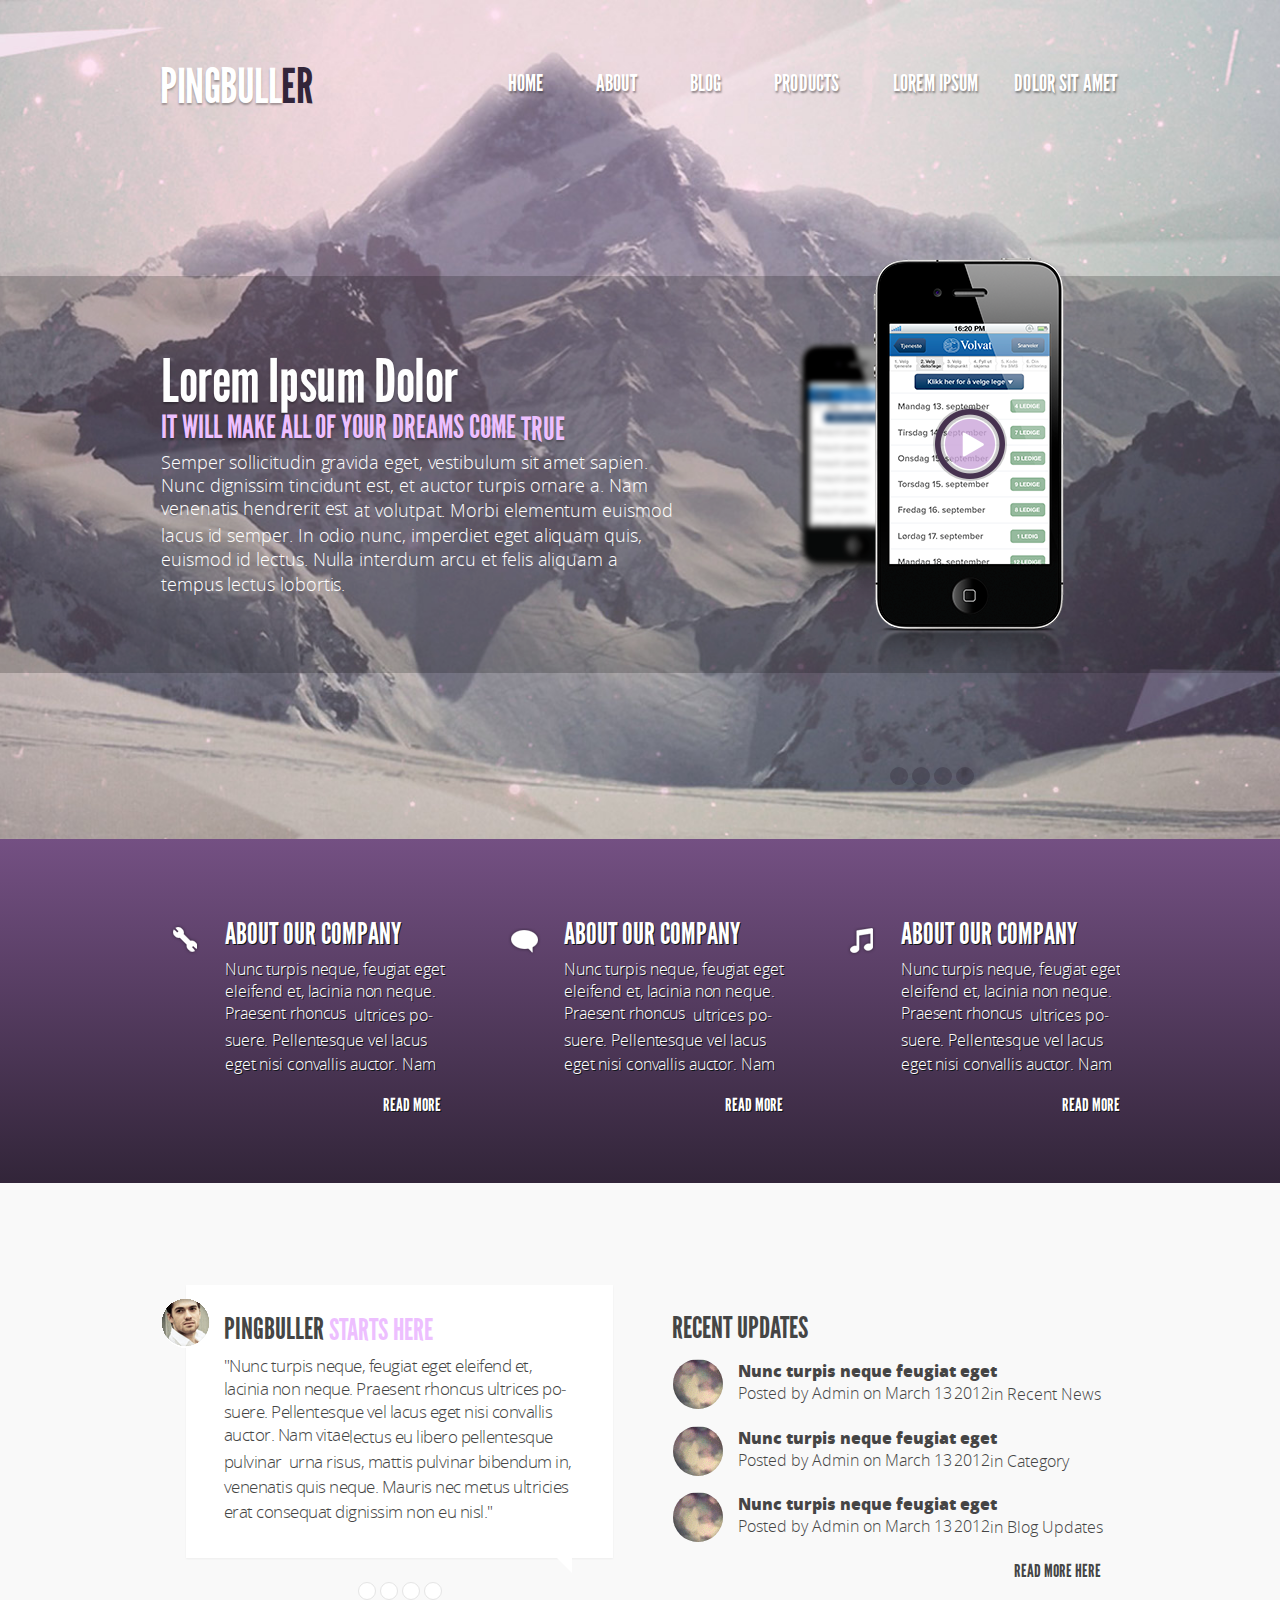
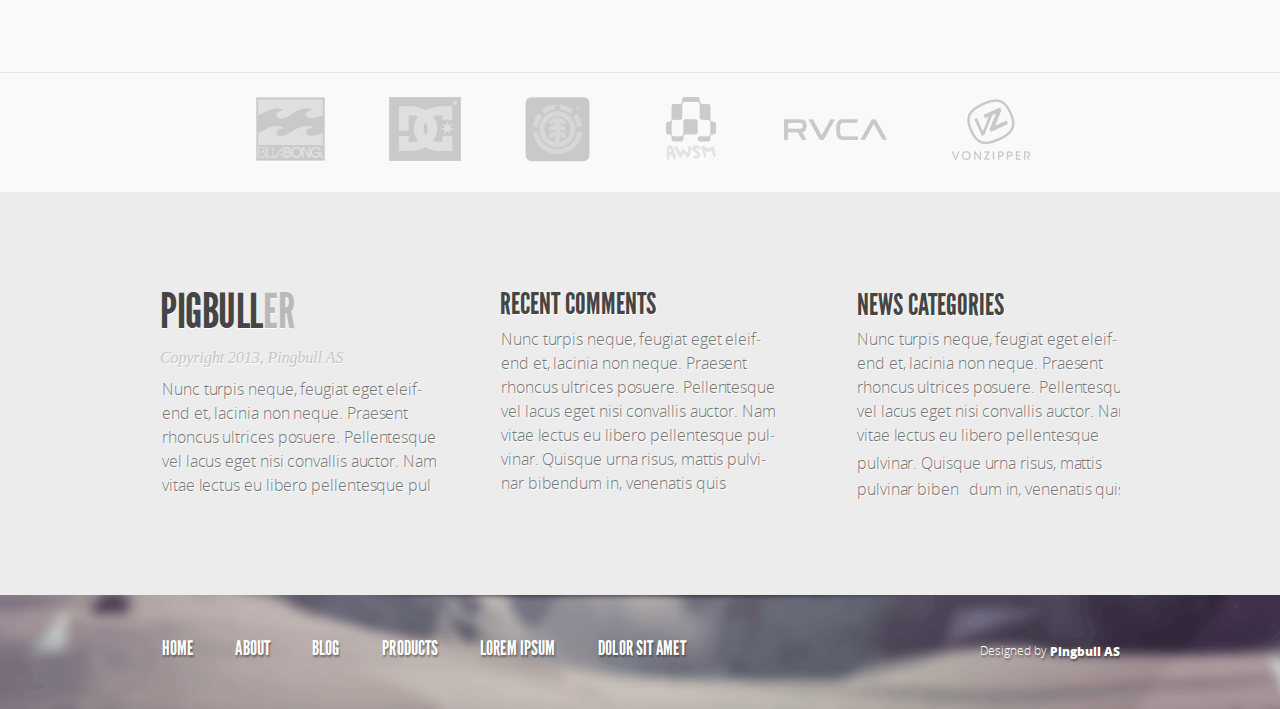
==== commit 069c8b2f: "corrected phone and block" ====
--- a/index.html
+++ b/index.html
@@ -4,18 +4,17 @@
 <meta charset="utf-8">
 <meta http-equiv="X-UA-Compatible" content="IE=edge">
 <meta name="viewport" content="width=device-width, initial-scale=1.0">
-<meta http-equiv="X-UA-Compatible" content="IE=edge" >
+<!--[if lt IE 9]>
+	<script src="http://css3-mediaqueries-js.googlecode.com/files/css3-mediaqueries.js"></script>
+	<![endif]-->
+<!--[if lt IE]>
+	<script src="https://oss.maxcdn.com/html5shiv/3.7.2/html5shiv.min.js"></script>
+<![endif]-->
 	<link rel="stylesheet" href="css/reset.css">
 	<link rel="stylesheet" href="css/style.css">
 	<link rel="stylesheet" href="css/media.css">
 	<link rel="stylesheet" href="css/fonts.css">
 	<link rel="stylesheet" href="css/sprite.css">
-	<!--[if lt IE 9]>
-		<script src="http://css3-mediaqueries-js.googlecode.com/files/css3-mediaqueries.js"></script>
-	<![endif]-->
-	<!--[if lte IE 8]>
-		<script src="http://html5shiv.googlecode.com/svn/trunk/html5.js"></script>
-	<![endif]-->
 	<title>Pingbuller</title>
 </head>
 <body>
@@ -39,14 +38,15 @@
 							</div>
 					</div>
 					<div class="slider">
-						<div class="slider__img clearfix">
-							<div class="img__block">
-								<img class="slider__img--small" src="img/iPhone_4_copy.png" alt="photo iPhone small">
-								<img class="slider__img--big" src="img/iPhone_4.png" alt="photo iPhone big">
-								<div class="button__play">
-									<a class="button__img" href="#"> </a>
-								</div>
-								
+						<div class="container">
+							<div class="slider__img  clearfix">
+								<div class="img__block">
+									<img class="slider__img--small" src="img/iPhone_4_copy.png" alt="photo iPhone small">
+									<img class="slider__img--big" src="img/iPhone_4.png" alt="photo iPhone big">
+									<div class="button__play">
+										<a class="button__img" href="#"> </a>
+									</div>
+								</div>
 							</div>
 						</div>
 						<div class="fon--slider">
--- a/css/media.css
+++ b/css/media.css
@@ -204,6 +204,14 @@
 		width: 427px;
 		padding: 23px 40px 35px 29px;
 	}
+	.referens__block:after {
+		content: ''; 
+	    position: absolute;
+	    left: 393px;
+	    top: 371px;
+	    border-bottom: 19px solid transparent;
+	    border-right: 19px solid #fff;
+	}
 	.referens__content {
 		margin-left: 9px;
 	}
@@ -552,7 +560,7 @@
 		margin-top: 0px;
 	}
 	.slider__img {
-		margin-right: -33px;
+		margin-right: -45px;
 		margin-top: -30px;
 	}
 	.slider__img--big {
@@ -967,7 +975,7 @@
 		padding-bottom: 27px;
 	}
 	.slider .slider__img {
-		margin-right: -33px;
+		margin-right: -45px;
 		margin-top: -30px;
 		width: 50px;
 	}
